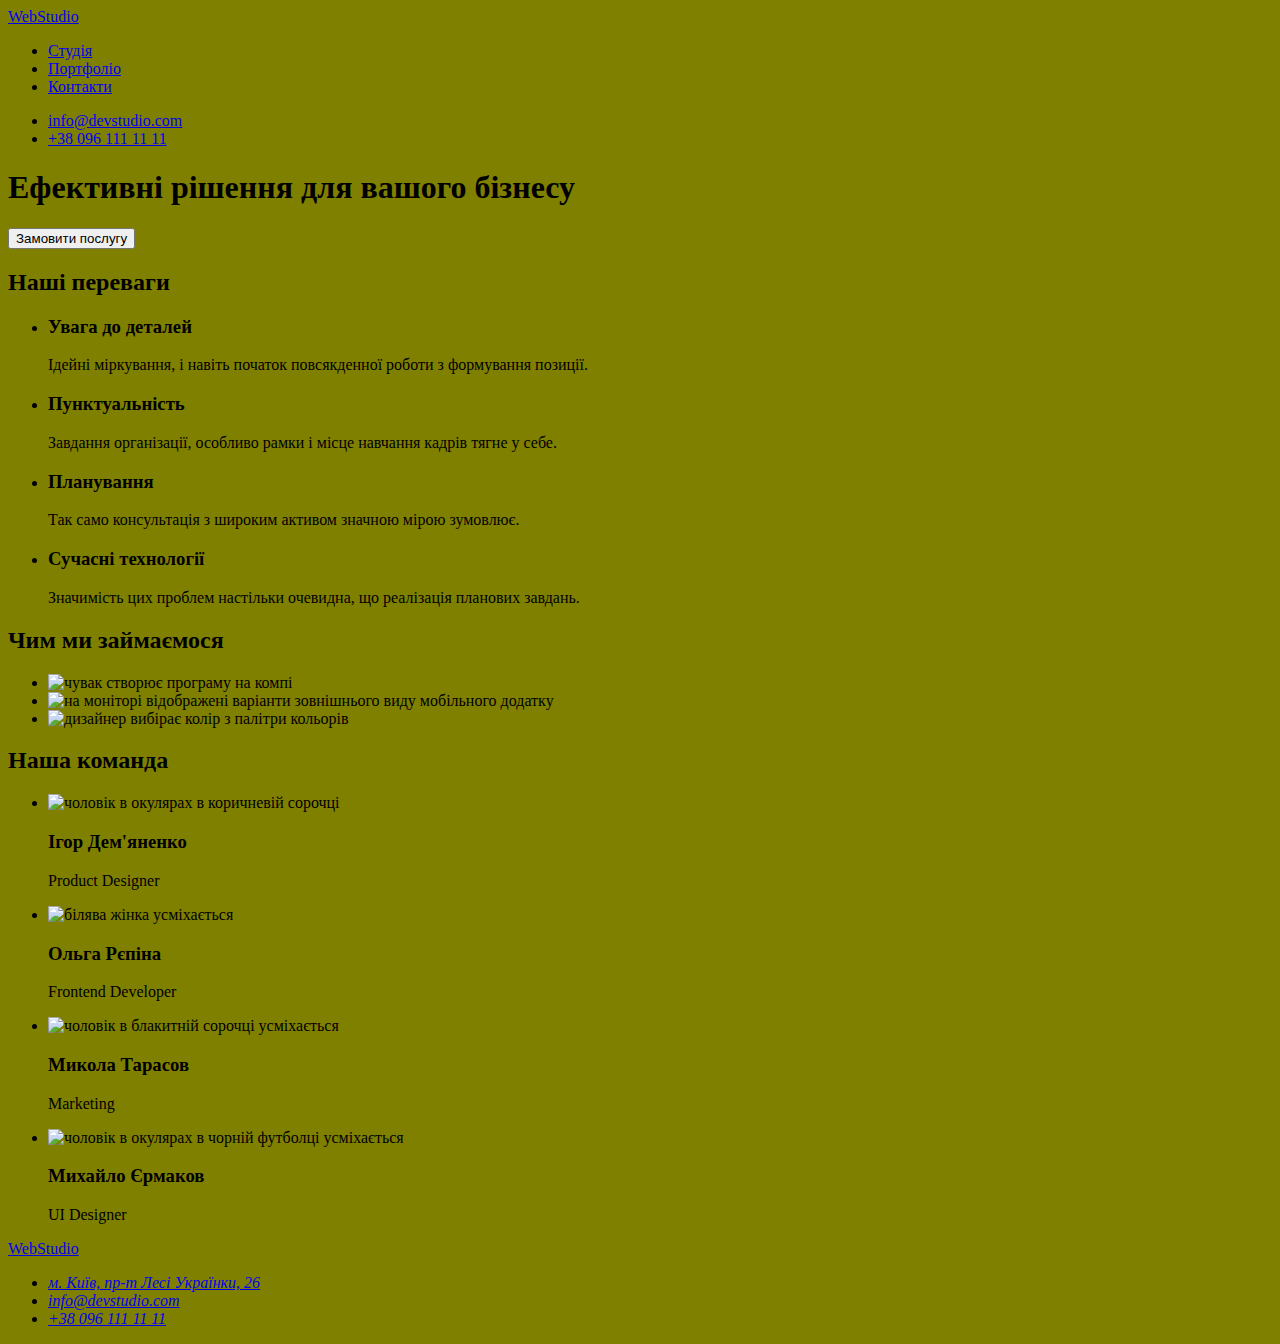
==== portfolio.html @ c82d33dd "begin of the work" ====
<!DOCTYPE html>
<html lang="uk">
  <head>
    <meta charset="UTF-8" />
    <meta http-equiv="X-UA-Compatible" content="IE=edge" />
    <meta name="viewport" content="width=, initial-scale=1.0" />
    <title>Web Studio (Version 2.1)</title>
    <link rel="stylesheet" href="./CSS/styles.css" />
  </head>
  <body>
    <!-- Шапка -->
    <header>
      <a href="./index.html" lang="en">WebStudio</a>
      <nav>
        <ul>
          <li><a href="./index.html">Студія</a></li>
          <li><a href="#">Портфоліо</a></li>
          <li><a href="#">Контакти</a></li>
        </ul>
      </nav>
      <ul>
        <li><a href="mailto:info@devstudio.com">info@devstudio.com</a></li>
        <li><a href="tel:+380961111111">+38 096 111 11 11</a></li>
      </ul>
    </header>
    <!-- Основное содержание -->
    <main>
      <section>
        <h1>Ефективні рішення для вашого бізнесу</h1>
        <button type="button">Замовити послугу</button>
      </section>
      <section>
        <h2>Наші переваги</h2>
        <ul>
          <li>
            <h3>Увага до деталей</h3>
            <p>
              Ідейні міркування, і навіть початок повсякденної роботи з
              формування позиції.
            </p>
          </li>
          <li>
            <h3>Пунктуальність</h3>
            <p>
              Завдання організації, особливо рамки і місце навчання кадрів тягне
              у себе.
            </p>
          </li>
          <li>
            <h3>Планування</h3>
            <p>
              Так само консультація з широким активом значною мірою зумовлює.
            </p>
          </li>
          <li>
            <h3>Сучасні технології</h3>
            <p>
              Значимість цих проблем настільки очевидна, що реалізація планових
              завдань.
            </p>
          </li>
        </ul>
      </section>
      <section>
        <h2>Чим ми займаємося</h2>
        <ul>
          <li>
            <img
              src="./images/box1.jpg"
              alt="чувак створює програму на компі"
              width="370"
            />
          </li>
          <li>
            <img
              src="./images/box2.jpg"
              alt="на моніторі відображені варіанти зовнішнього виду мобільного додатку"
              width="370"
            />
          </li>
          <li>
            <img
              src="./images/box3.jpg"
              alt="дизайнер вибірає колір з палітри кольорів"
              width="370"
            />
          </li>
        </ul>
      </section>
      <section>
        <h2>Наша команда</h2>
        <ul>
          <li>
            <img
              src="./images/sotrudnik1.jpg"
              alt="чоловік в окулярах в коричневій сорочці"
              width="270"
            />
            <h3>Ігор Дем'яненко</h3>
            <p>Product Designer</p>
          </li>

          <li>
            <img
              src="./images/sotrudnik2.jpg"
              alt="білява жінка усміхається"
              width="270"
            />
            <h3>Ольга Рєпіна</h3>
            <p>Frontend Developer</p>
          </li>
          <li>
            <img
              src="./images/sotrudnik3.jpg"
              alt="чоловік в блакитній сорочці усміхається"
              width="270"
            />
            <h3>Микола Тарасов</h3>
            <p>Marketing</p>
          </li>
          <li>
            <img
              src="./images/sotrudnik4.jpg"
              alt="чоловік в окулярах в чорній футболці усміхається"
              width="270"
            />
            <h3>Михайло Єрмаков</h3>
            <p>UI Designer</p>
          </li>
        </ul>
      </section>
    </main>
    <!-- Нижняя часть -->
    <footer>
      <a lang="en" href="/index.html">WebStudio</a>
      <address>
        <ul>
          <li>
            <a
              href="https://goo.gl/maps/CPtrU1FHBa2aNyZL9"
              target="_blank"
              rel="noopener noreferrer nofollow"
              >м. Київ, пр-т Лесі Українки, 26</a
            >
          </li>
          <li><a href="mailto:info@devstudio.com">info@devstudio.com</a></li>
          <li><a href="tel:+380961111111">+38 096 111 11 11</a></li>
        </ul>
      </address>
    </footer>
  </body>
</html>
---- CSS/styles.css ----
body {
  background-color: olive;
}
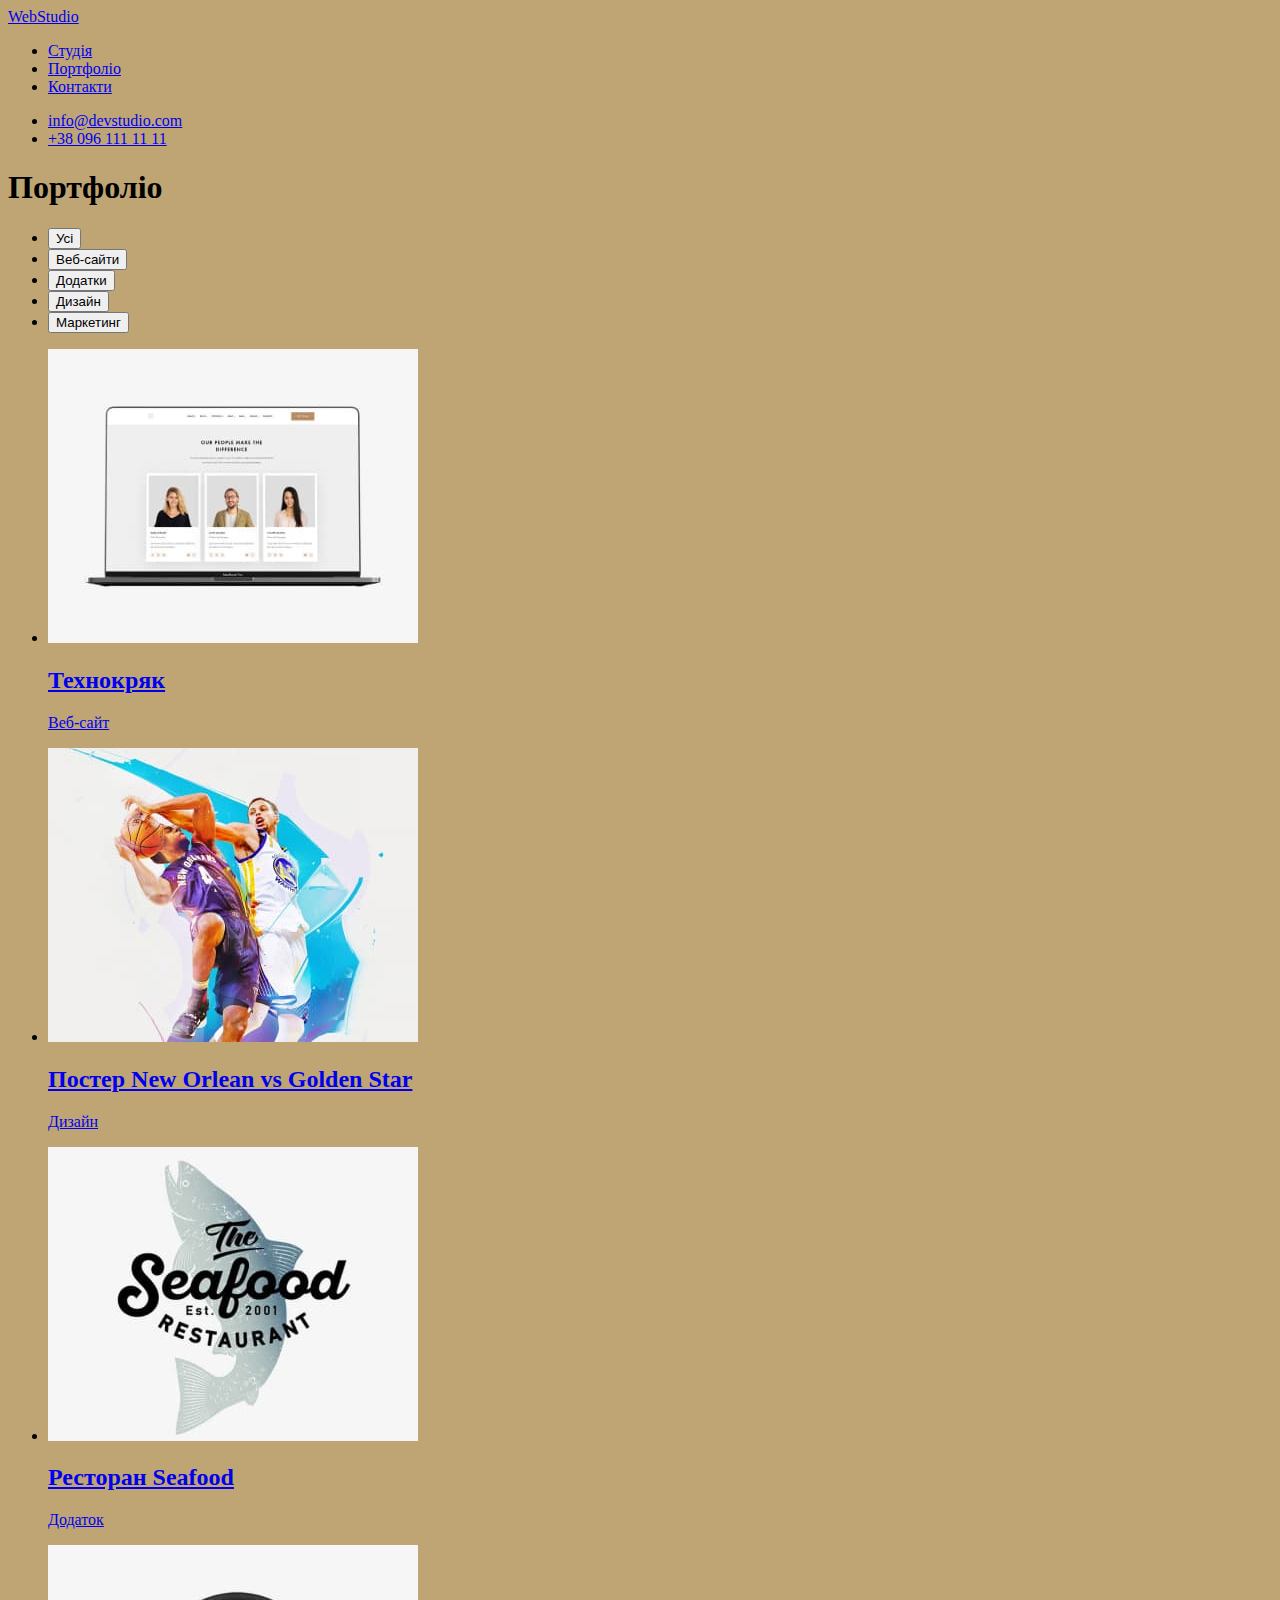
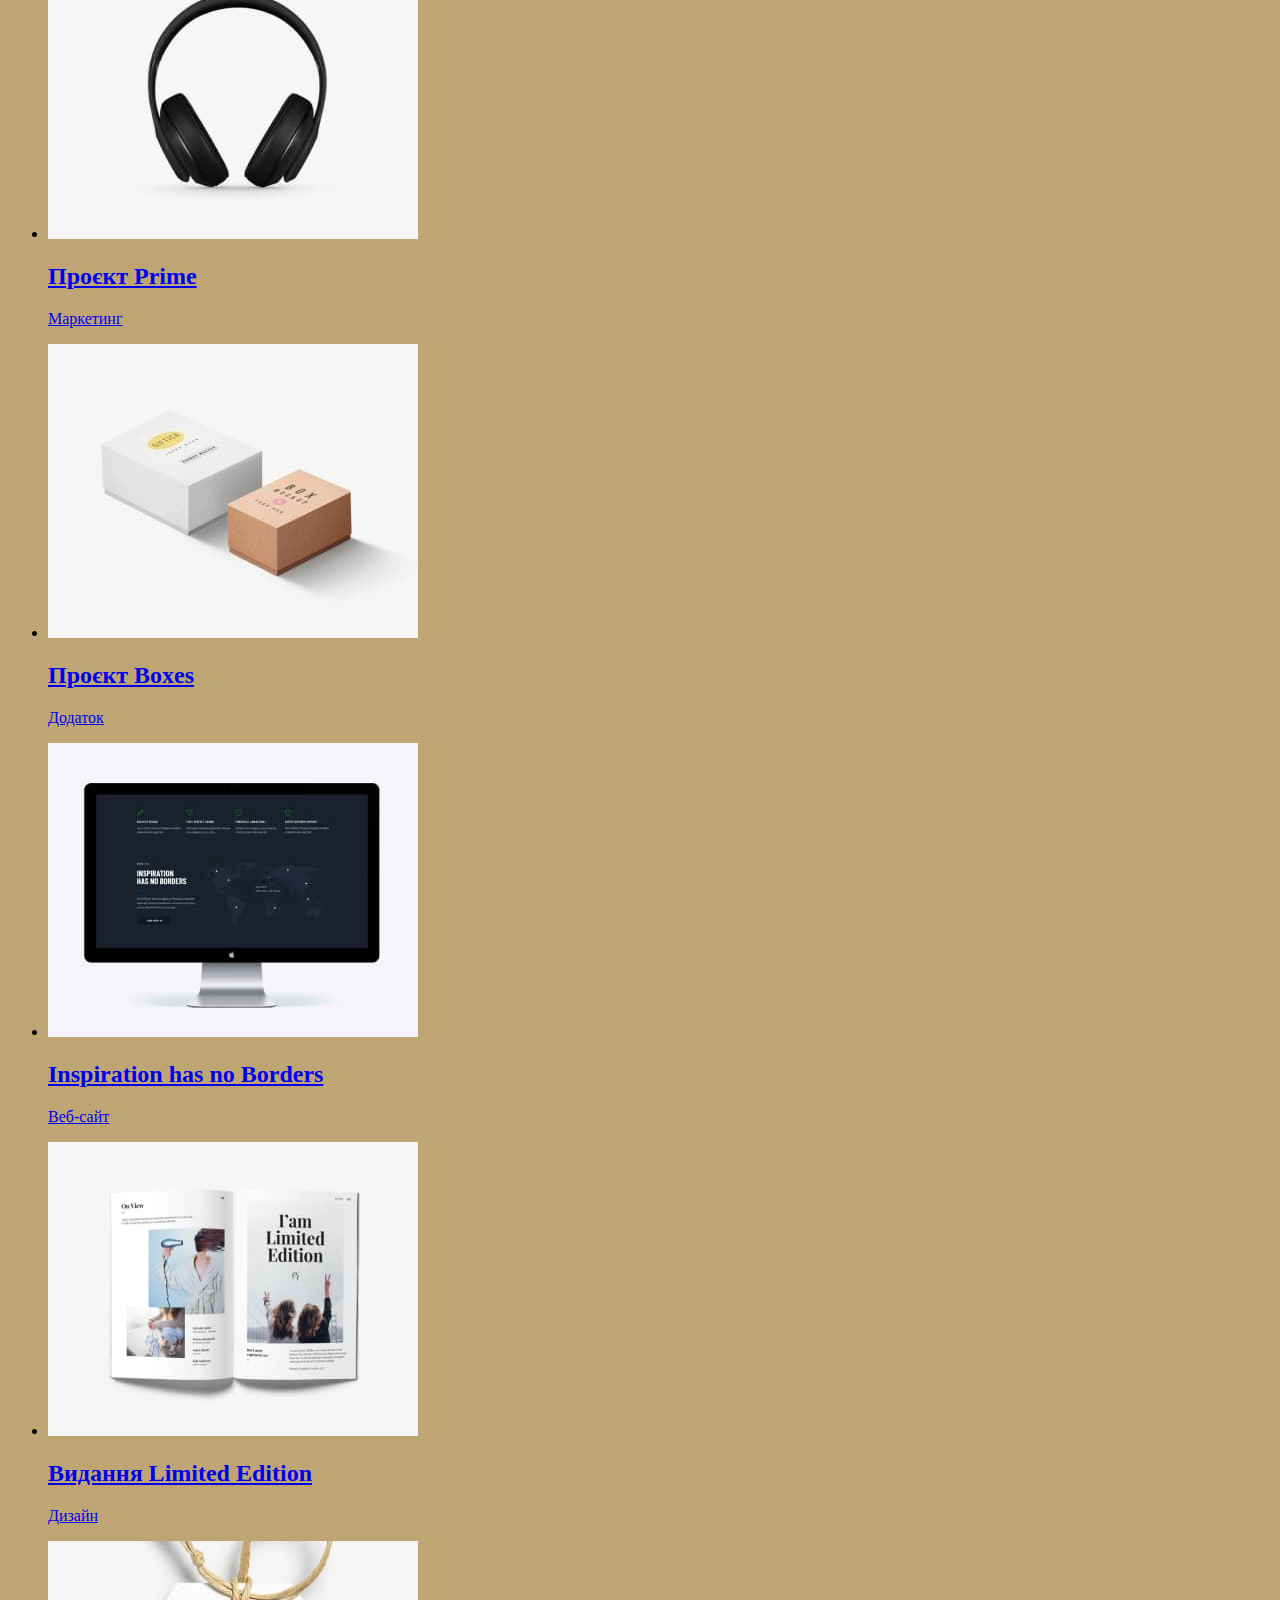
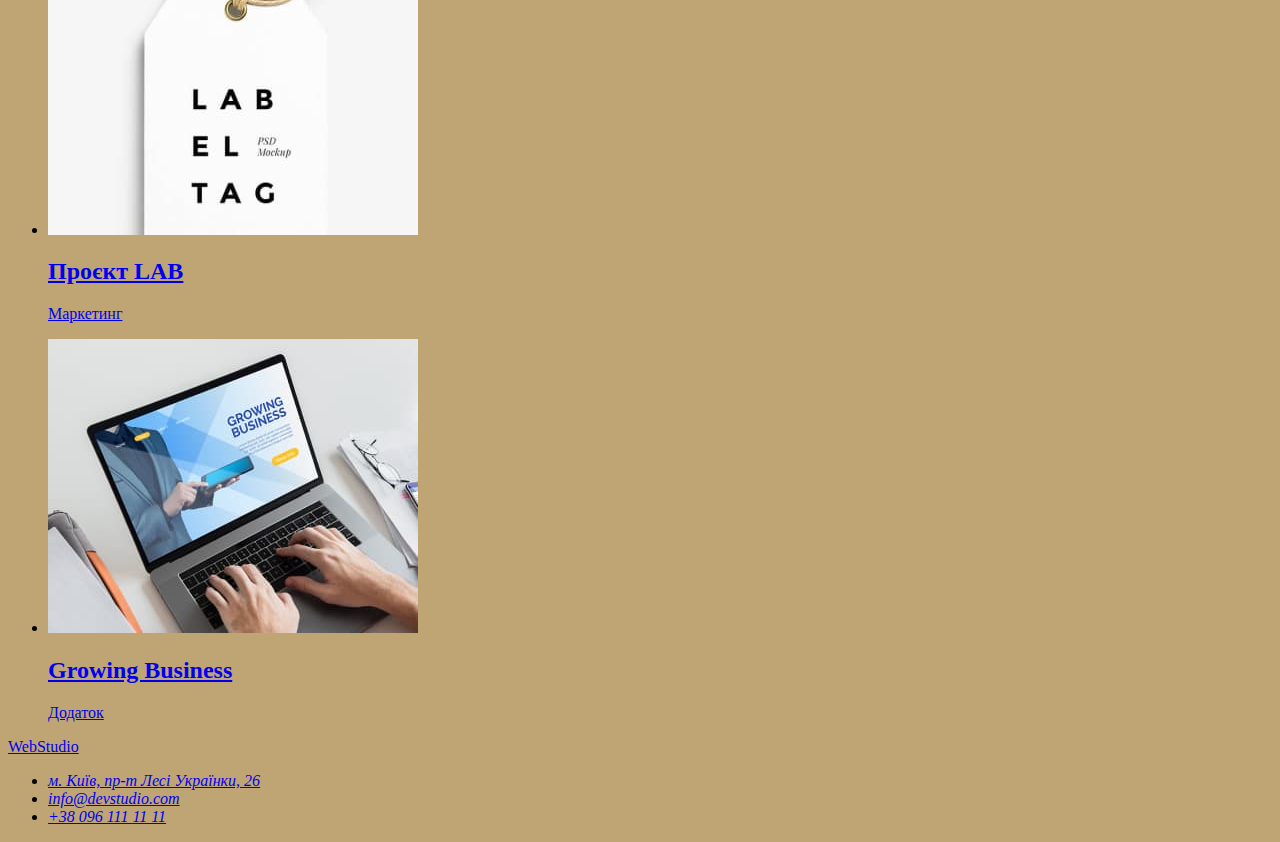
==== commit 080f21dd: "03/10/2022" ====
--- a/portfolio.html
+++ b/portfolio.html
@@ -4,7 +4,7 @@
     <meta charset="UTF-8" />
     <meta http-equiv="X-UA-Compatible" content="IE=edge" />
     <meta name="viewport" content="width=, initial-scale=1.0" />
-    <title>Web Studio (Version 2.1)</title>
+    <title>Portfolio</title>
     <link rel="stylesheet" href="./CSS/styles.css" />
   </head>
   <body>
@@ -14,7 +14,7 @@
       <nav>
         <ul>
           <li><a href="./index.html">Студія</a></li>
-          <li><a href="#">Портфоліо</a></li>
+          <li><a href="./portfolio.html">Портфоліо</a></li>
           <li><a href="#">Контакти</a></li>
         </ul>
       </nav>
@@ -25,107 +25,106 @@
     </header>
     <!-- Основное содержание -->
     <main>
+      <h1>Портфоліо</h1>
       <section>
-        <h1>Ефективні рішення для вашого бізнесу</h1>
-        <button type="button">Замовити послугу</button>
-      </section>
-      <section>
-        <h2>Наші переваги</h2>
+        <ul>
+          <li><button type="button">Усі</button></li>
+          <li><button type="button">Веб-сайти</button></li>
+          <li><button type="button">Додатки</button></li>
+          <li><button type="button">Дизайн</button></li>
+          <li><button type="button">Маркетинг</button></li>
+        </ul>
         <ul>
           <li>
-            <h3>Увага до деталей</h3>
-            <p>
-              Ідейні міркування, і навіть початок повсякденної роботи з
-              формування позиції.
-            </p>
+            <a href="#">
+              <img
+                src="/images/img1.jpg"
+                alt="сторінка веб-сайту"
+                width="370"
+              />
+              <h2>Технокряк</h2>
+              <p>Веб-сайт</p>
+            </a>
           </li>
           <li>
-            <h3>Пунктуальність</h3>
-            <p>
-              Завдання організації, особливо рамки і місце навчання кадрів тягне
-              у себе.
-            </p>
+            <a href="#">
+              <img
+                src="/images/img2.jpg"
+                alt="Постер з баскетболістами"
+                width="370"
+              />
+              <h2>Постер New Orlean vs Golden Star</h2>
+              <p>Дизайн</p>
+            </a>
           </li>
           <li>
-            <h3>Планування</h3>
-            <p>
-              Так само консультація з широким активом значною мірою зумовлює.
-            </p>
+            <a href="#">
+              <img
+                src="/images/img3.jpg"
+                alt="Логтип рибного ресторану"
+                width="370"
+              />
+              <h2>Ресторан Seafood</h2>
+              <p>Додаток</p>
+            </a>
           </li>
           <li>
-            <h3>Сучасні технології</h3>
-            <p>
-              Значимість цих проблем настільки очевидна, що реалізація планових
-              завдань.
-            </p>
-          </li>
-        </ul>
-      </section>
-      <section>
-        <h2>Чим ми займаємося</h2>
-        <ul>
-          <li>
-            <img
-              src="./images/box1.jpg"
-              alt="чувак створює програму на компі"
-              width="370"
-            />
+            <a href="#">
+              <img src="/images/img4.jpg" alt="Навушники" width="370" />
+              <h2>Проєкт Prime</h2>
+              <p>Маркетинг</p>
+            </a>
           </li>
           <li>
-            <img
-              src="./images/box2.jpg"
-              alt="на моніторі відображені варіанти зовнішнього виду мобільного додатку"
-              width="370"
-            />
+            <a href="#">
+              <img
+                src="/images/img5.jpg"
+                alt="Дві коробки на столі"
+                width="370"
+              />
+              <h2>Проєкт Boxes</h2>
+              <p>Додаток</p>
+            </a>
           </li>
           <li>
-            <img
-              src="./images/box3.jpg"
-              alt="дизайнер вибірає колір з палітри кольорів"
-              width="370"
-            />
-          </li>
-        </ul>
-      </section>
-      <section>
-        <h2>Наша команда</h2>
-        <ul>
-          <li>
-            <img
-              src="./images/sotrudnik1.jpg"
-              alt="чоловік в окулярах в коричневій сорочці"
-              width="270"
-            />
-            <h3>Ігор Дем'яненко</h3>
-            <p>Product Designer</p>
-          </li>
-
-          <li>
-            <img
-              src="./images/sotrudnik2.jpg"
-              alt="білява жінка усміхається"
-              width="270"
-            />
-            <h3>Ольга Рєпіна</h3>
-            <p>Frontend Developer</p>
+            <a href="#">
+              <img
+                src="/images/img6.jpg"
+                alt="Монітор з різними напмсами на екрані"
+                width="370"
+              />
+              <h2>Inspiration has no Borders</h2>
+              <p>Веб-сайт</p>
+            </a>
           </li>
           <li>
-            <img
-              src="./images/sotrudnik3.jpg"
-              alt="чоловік в блакитній сорочці усміхається"
-              width="270"
-            />
-            <h3>Микола Тарасов</h3>
-            <p>Marketing</p>
+            <a href="#">
+              <img
+                src="/images/img7.jpg"
+                alt="Розгорнутий глянцевий журнал"
+                width="370"
+              />
+              <h2>Видання Limited Edition</h2>
+              <p>Дизайн</p>
+            </a>
           </li>
           <li>
-            <img
-              src="./images/sotrudnik4.jpg"
-              alt="чоловік в окулярах в чорній футболці усміхається"
-              width="270"
-            />
-            <h3>Михайло Єрмаков</h3>
-            <p>UI Designer</p>
+            <a href="#">
+              <img src="/images/img8.jpg" alt="Етикетка товару" width="370" />
+              <h2>Проєкт LAB</h2>
+              <p>Маркетинг</p>
+            </a>
+          </li>
+          <li>
+            <a href="#">
+              <img
+                src="/images/img9.jpg"
+                alt="На ноубуці відкрито додаток"
+                width="370"
+              />
+              <h2>Growing Business</h2>
+              <p>Додаток</p>
+            </a>
           </li>
         </ul>
       </section>
--- a/CSS/styles.css
+++ b/CSS/styles.css
@@ -1,3 +1,6 @@
 body {
-  background-color: olive;
+  background-color: rgb(190, 165, 115);
 }
+logo {
+  color: rgb(246, 115, 21);
+}
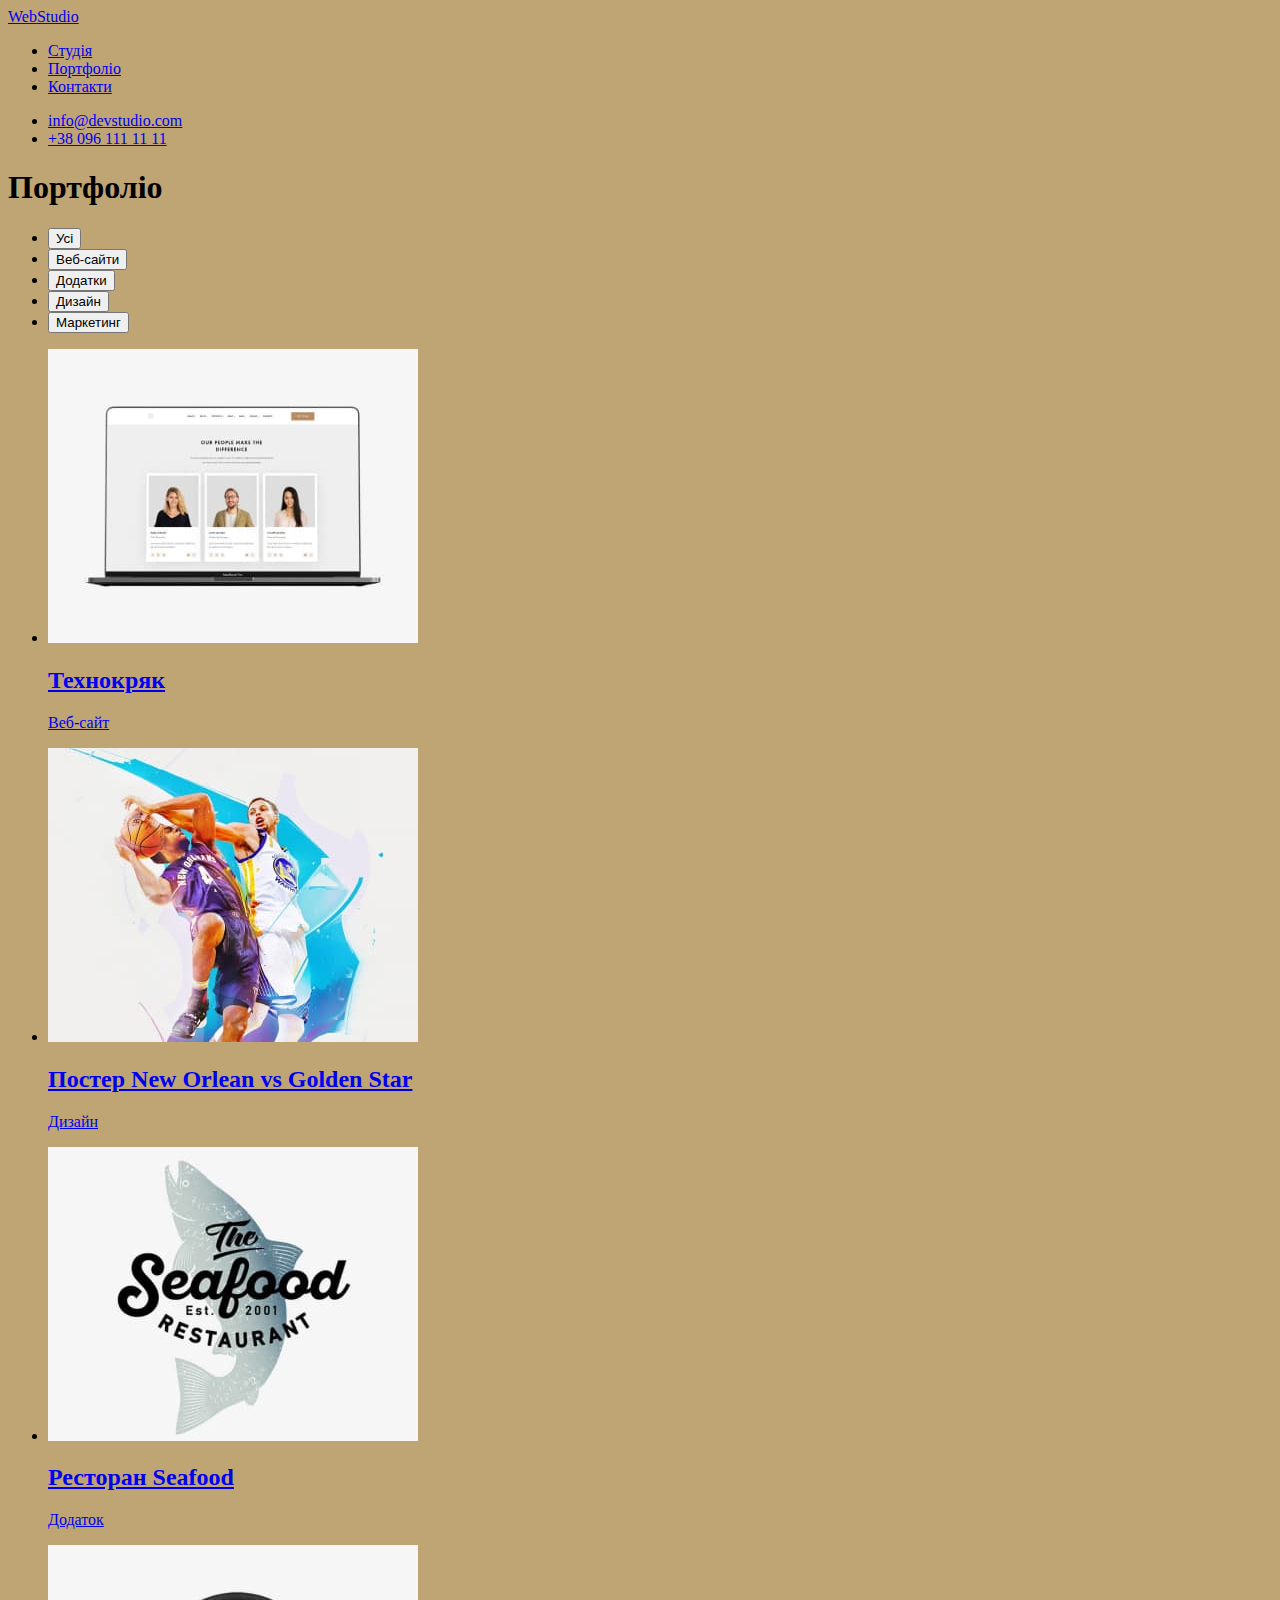
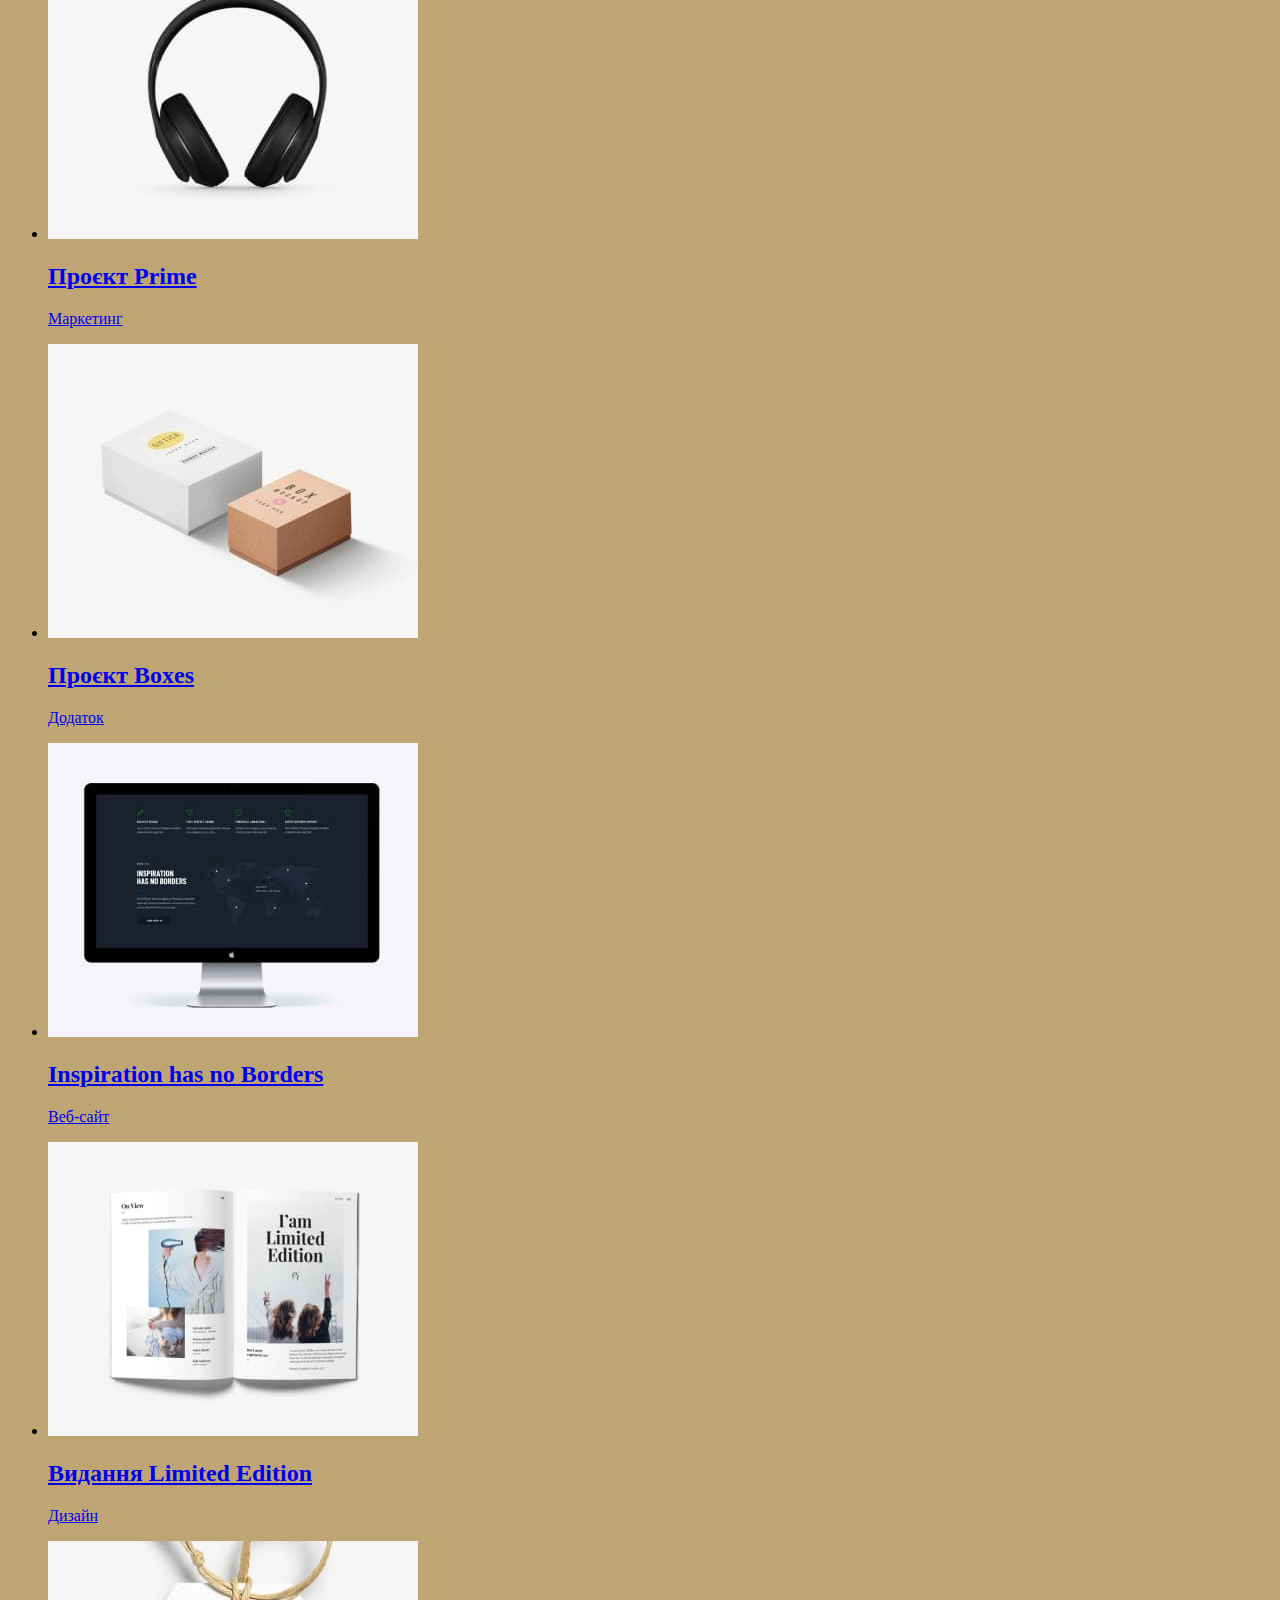
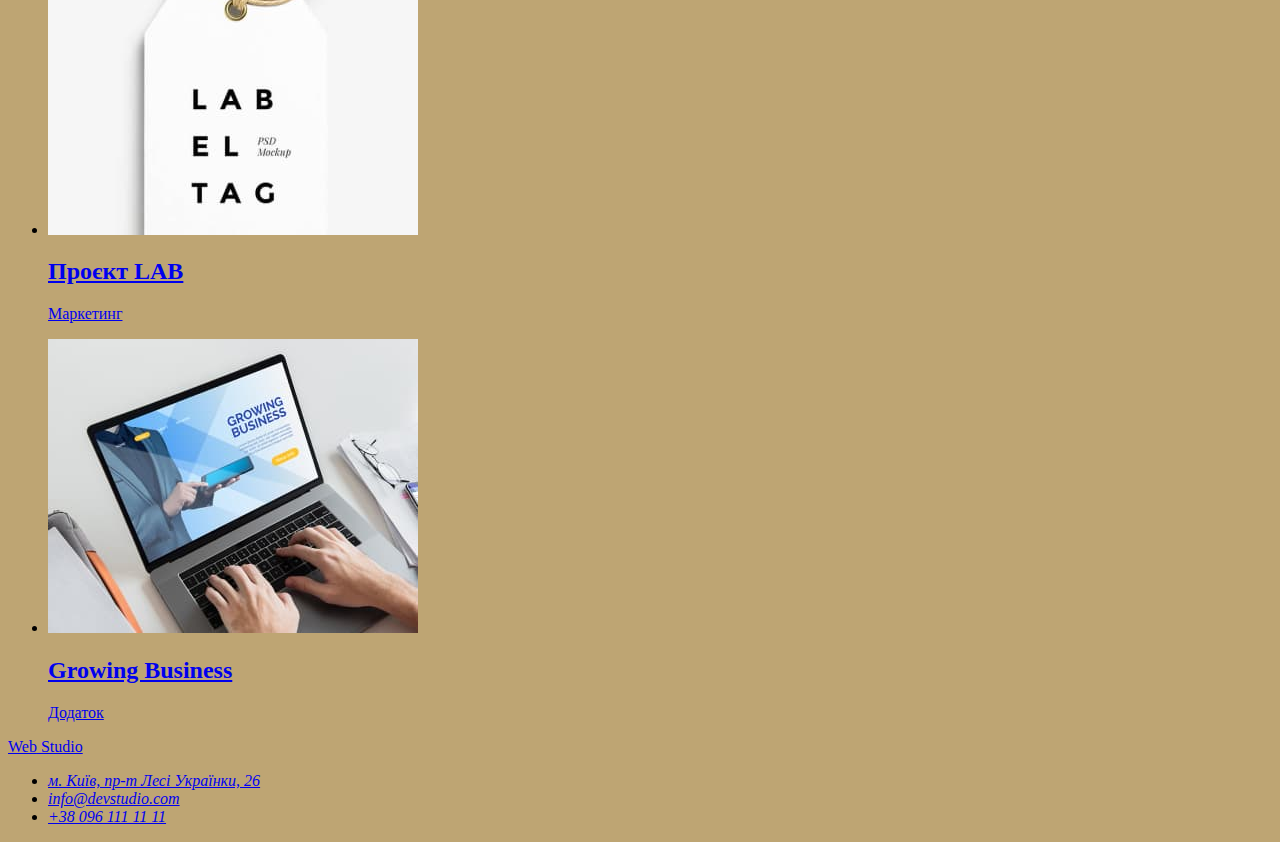
==== commit 1f294edf: "04/10/22" ====
--- a/portfolio.html
+++ b/portfolio.html
@@ -7,143 +7,180 @@
     <title>Portfolio</title>
     <link rel="stylesheet" href="./CSS/styles.css" />
   </head>
-  <body>
+  <body class="site-body">
     <!-- Шапка -->
-    <header>
-      <a href="./index.html" lang="en">WebStudio</a>
-      <nav>
-        <ul>
-          <li><a href="./index.html">Студія</a></li>
-          <li><a href="./portfolio.html">Портфоліо</a></li>
-          <li><a href="#">Контакти</a></li>
+    <header class="header">
+      <a class="header-logo" href="./index.html" lang="en">
+        <span class="header-logo-half">Web</span>Studio</a
+      >
+      <nav class="header-navigation">
+        <ul class="header-pages-list">
+          <li class="header-studio-page">
+            <a class="header-studio-link" href="./index.html">Студія</a>
+          </li>
+          <li class="header-portfolio-page">
+            <a class="header-studio-link" href="./portfolio.html">Портфоліо</a>
+          </li>
+          <li class="header-contacts-page">
+            <a class="header-studio-link" href="#">Контакти</a>
+          </li>
         </ul>
       </nav>
-      <ul>
-        <li><a href="mailto:info@devstudio.com">info@devstudio.com</a></li>
-        <li><a href="tel:+380961111111">+38 096 111 11 11</a></li>
+      <ul class="header-contacts">
+        <li class="header-contacts-list">
+          <a class="header-mail" href="mailto:info@devstudio.com"
+            >info@devstudio.com</a
+          >
+        </li>
+        <li class="header-contacts-list">
+          <a class="header-phone" href="tel:+380961111111">+38 096 111 11 11</a>
+        </li>
       </ul>
     </header>
     <!-- Основное содержание -->
     <main>
-      <h1>Портфоліо</h1>
-      <section>
-        <ul>
-          <li><button type="button">Усі</button></li>
-          <li><button type="button">Веб-сайти</button></li>
-          <li><button type="button">Додатки</button></li>
-          <li><button type="button">Дизайн</button></li>
-          <li><button type="button">Маркетинг</button></li>
+      <h1 class="portfolio-title">Портфоліо</h1>
+      <section class="portfolio">
+        <ul class="portfolio-list">
+          <li class="portfolio-item-btn">
+            <button type="button" class="portfolio-btn">Усі</button>
+          </li>
+          <li class="portfolio-item-btn">
+            <button type="button" class="portfolio-btn">Веб-сайти</button>
+          </li>
+          <li class="portfolio-item-btn">
+            <button type="button" class="portfolio-btn">Додатки</button>
+          </li>
+          <li class="portfolio-item-btn">
+            <button type="button" class="portfolio-btn">Дизайн</button>
+          </li>
+          <li class="portfolio-item-btn">
+            <button type="button" class="portfolio-btn">Маркетинг</button>
+          </li>
         </ul>
-        <ul>
-          <li>
-            <a href="#">
+        <ul class="portfolio-examples-list">
+          <li class="portfolio-examples-item">
+            <a class="porfolio-link" href="#">
               <img
                 src="/images/img1.jpg"
                 alt="сторінка веб-сайту"
                 width="370"
               />
-              <h2>Технокряк</h2>
-              <p>Веб-сайт</p>
+              <h2 class="portfolio-example-name">Технокряк</h2>
+              <p class="portfolio-example-product">Веб-сайт</p>
             </a>
           </li>
           <li>
-            <a href="#">
+            <a class="porfolio-link" href="#">
               <img
                 src="/images/img2.jpg"
                 alt="Постер з баскетболістами"
                 width="370"
               />
-              <h2>Постер New Orlean vs Golden Star</h2>
-              <p>Дизайн</p>
+              <h2 class="portfolio-example-name">
+                Постер New Orlean vs Golden Star
+              </h2>
+              <p class="portfolio-example-product">Дизайн</p>
             </a>
           </li>
           <li>
-            <a href="#">
+            <a class="porfolio-link" href="#">
               <img
                 src="/images/img3.jpg"
                 alt="Логтип рибного ресторану"
                 width="370"
               />
-              <h2>Ресторан Seafood</h2>
-              <p>Додаток</p>
+              <h2 class="portfolio-example-name">Ресторан Seafood</h2>
+              <p class="portfolio-example-product">Додаток</p>
             </a>
           </li>
           <li>
-            <a href="#">
+            <a class="porfolio-link" href="#">
               <img src="/images/img4.jpg" alt="Навушники" width="370" />
-              <h2>Проєкт Prime</h2>
-              <p>Маркетинг</p>
+              <h2 class="portfolio-example-name">Проєкт Prime</h2>
+              <p class="portfolio-example-product">Маркетинг</p>
             </a>
           </li>
           <li>
-            <a href="#">
+            <a class="porfolio-link" href="#">
               <img
                 src="/images/img5.jpg"
                 alt="Дві коробки на столі"
                 width="370"
               />
-              <h2>Проєкт Boxes</h2>
-              <p>Додаток</p>
+              <h2 class="portfolio-example-name">Проєкт Boxes</h2>
+              <p class="portfolio-example-product">Додаток</p>
             </a>
           </li>
           <li>
-            <a href="#">
+            <a class="porfolio-link" href="#">
               <img
                 src="/images/img6.jpg"
                 alt="Монітор з різними напмсами на екрані"
                 width="370"
               />
-              <h2>Inspiration has no Borders</h2>
-              <p>Веб-сайт</p>
+              <h2 class="portfolio-example-name">Inspiration has no Borders</h2>
+              <p class="portfolio-example-product">Веб-сайт</p>
             </a>
           </li>
           <li>
-            <a href="#">
+            <a class="porfolio-link" href="#">
               <img
                 src="/images/img7.jpg"
                 alt="Розгорнутий глянцевий журнал"
                 width="370"
               />
-              <h2>Видання Limited Edition</h2>
-              <p>Дизайн</p>
+              <h2 class="portfolio-example-name">Видання Limited Edition</h2>
+              <p class="portfolio-example-product">Дизайн</p>
             </a>
           </li>
           <li>
-            <a href="#">
+            <a class="porfolio-link" href="#">
               <img src="/images/img8.jpg" alt="Етикетка товару" width="370" />
-              <h2>Проєкт LAB</h2>
-              <p>Маркетинг</p>
+              <h2 class="portfolio-example-name">Проєкт LAB</h2>
+              <p class="portfolio-example-product">Маркетинг</p>
             </a>
           </li>
           <li>
-            <a href="#">
+            <a class="porfolio-link" href="#">
               <img
                 src="/images/img9.jpg"
                 alt="На ноубуці відкрито додаток"
                 width="370"
               />
-              <h2>Growing Business</h2>
-              <p>Додаток</p>
+              <h2 class="portfolio-example-name">Growing Business</h2>
+              <p class="portfolio-example-product">Додаток</p>
             </a>
           </li>
         </ul>
       </section>
     </main>
     <!-- Нижняя часть -->
-    <footer>
-      <a lang="en" href="/index.html">WebStudio</a>
-      <address>
-        <ul>
-          <li>
+    <footer class="footer">
+      <a class="footer-logo" lang="en" href="/index.html">
+        <span class="footer-logo-half">Web</span> Studio</a
+      >
+      <address class="footer-contacts">
+        <ul class="footer-contacts-list">
+          <li class="contacts-item-adress">
             <a
+              class="footer-adress"
               href="https://goo.gl/maps/CPtrU1FHBa2aNyZL9"
               target="_blank"
               rel="noopener noreferrer nofollow"
               >м. Київ, пр-т Лесі Українки, 26</a
             >
           </li>
-          <li><a href="mailto:info@devstudio.com">info@devstudio.com</a></li>
-          <li><a href="tel:+380961111111">+38 096 111 11 11</a></li>
+          <li class="contacts-item-mail">
+            <a class="footer-mail" href="mailto:info@devstudio.com"
+              >info@devstudio.com</a
+            >
+          </li>
+          <li class="contacts-item-phone">
+            <a class="footer-phone" href="tel:+380961111111"
+              >+38 096 111 11 11</a
+            >
+          </li>
         </ul>
       </address>
     </footer>
--- a/CSS/styles.css
+++ b/CSS/styles.css
@@ -1,6 +1,173 @@
 body {
   background-color: rgb(190, 165, 115);
 }
-logo {
-  color: rgb(246, 115, 21);
+
+/*------------- index.html------------ */
+
+.site-body {
 }
+.header {
+}
+.header-logo:focus {
+}
+.header-logo-half {
+}
+.header-navigation {
+}
+.header-pages-list {
+}
+.header-studio-page {
+}
+.header-studio-link:hover,
+.header-studio-link:focus {
+  color: rgb(32, 212, 22);
+}
+.header-portfolio-page {
+}
+.header-contacts-page {
+}
+.header-contacts {
+}
+.header-contacts-list {
+}
+.header-mail:hover,
+.header-mail:focus {
+  color: rgb(32, 212, 22);
+}
+.header-phone:hover,
+.header-phone:focus {
+  color: rgb(32, 212, 22);
+}
+.hero {
+}
+.hero-title {
+}
+.hero-button:hover,
+.hero-button:focus {
+  color: rgb(32, 212, 22);
+}
+.advantages {
+}
+.advantages-title {
+}
+.advantages-list {
+}
+.advantages-item {
+}
+.advantage {
+}
+.advantage-description {
+}
+.specialization {
+}
+.specialization-title {
+}
+.specialization-list {
+}
+.specialization-item {
+}
+.team {
+}
+.team-title {
+}
+.team-list {
+}
+.team-member {
+}
+.team-member-name {
+}
+.team-member-position {
+}
+.footer {
+}
+.footer-logo-half {
+}
+.footer-contacts {
+}
+.footer-contacts-list {
+}
+.contacts-item-adress {
+}
+.footer-adress:hover,
+.footer-adress:focus {
+  color: rgb(32, 212, 22);
+}
+.contacts-item-mail {
+}
+.footer-mail:hover,
+.footer-mail:focus {
+  color: rgb(32, 212, 22);
+}
+.contacts-item-phone {
+}
+.footer-phone:hover,
+.footer-phone:focus {
+  color: rgb(32, 212, 22);
+}
+
+/* ------portfolio-------- */
+
+.site-body {
+}
+.header-logo {
+}
+.header-logo-half {
+}
+.header-navigation {
+}
+.header-pages-list {
+}
+.header-studio-page {
+}
+.header-studio-link {
+}
+.header-portfolio-page {
+}
+.header-contacts-page {
+}
+.header-contacts {
+}
+.header-contacts-list {
+}
+.header-mail {
+}
+.header-phone {
+}
+.portfolio-title {
+}
+.portfolio {
+}
+.portfolio-list {
+}
+.portfolio-item-btn {
+}
+.portfolio-btn:hover,
+.portfolio-btn:focus {
+  color: rgb(32, 212, 22);
+}
+.portfolio-examples-list {
+}
+.portfolio-examples-item {
+}
+.porfolio-link:hover,
+.porfolio-link:focus {
+  color: rgb(32, 212, 22);
+}
+.portfolio-example-name {
+}
+.portfolio-example-product {
+}
+.footer {
+}
+.footer-logo-half {
+}
+.footer-contacts {
+}
+.footer-contacts-list {
+}
+.footer-contacts-adress {
+}
+.footer-contacts-mail {
+}
+.footer-contacts-phone {
+}
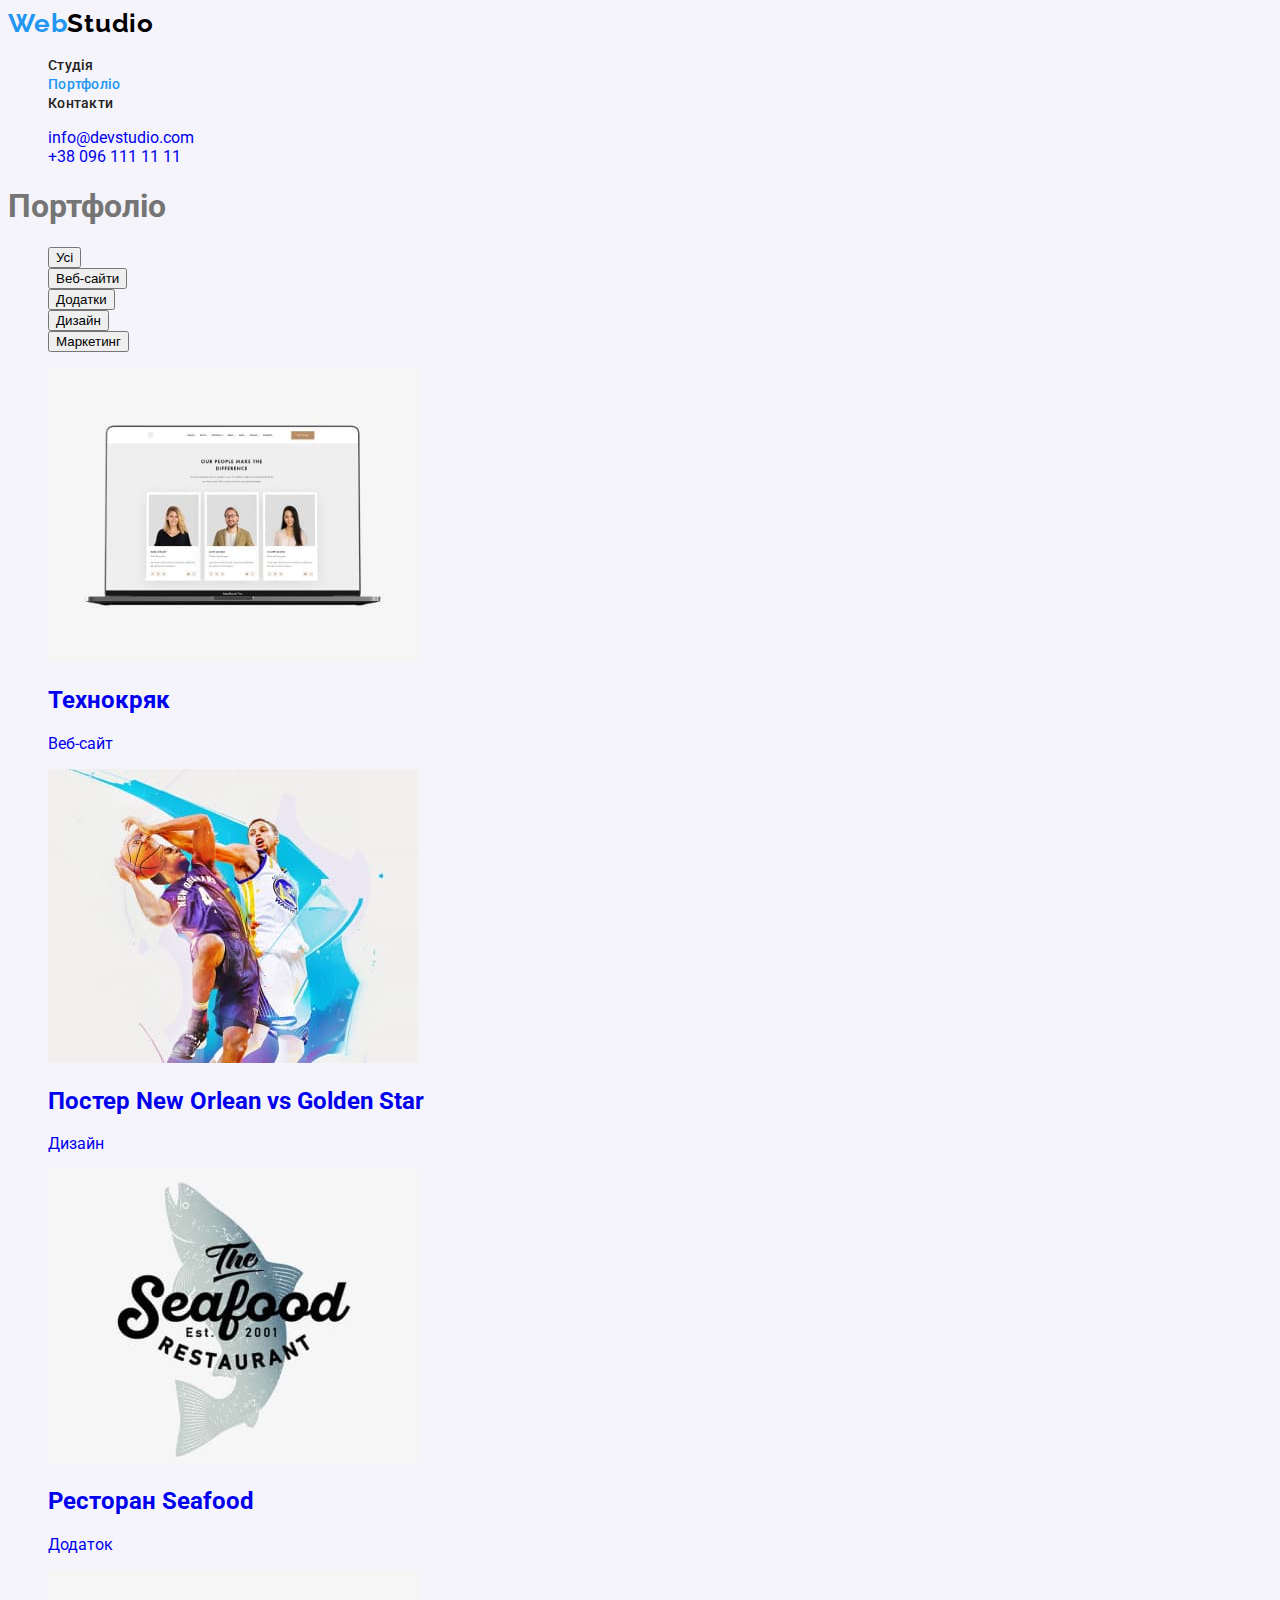
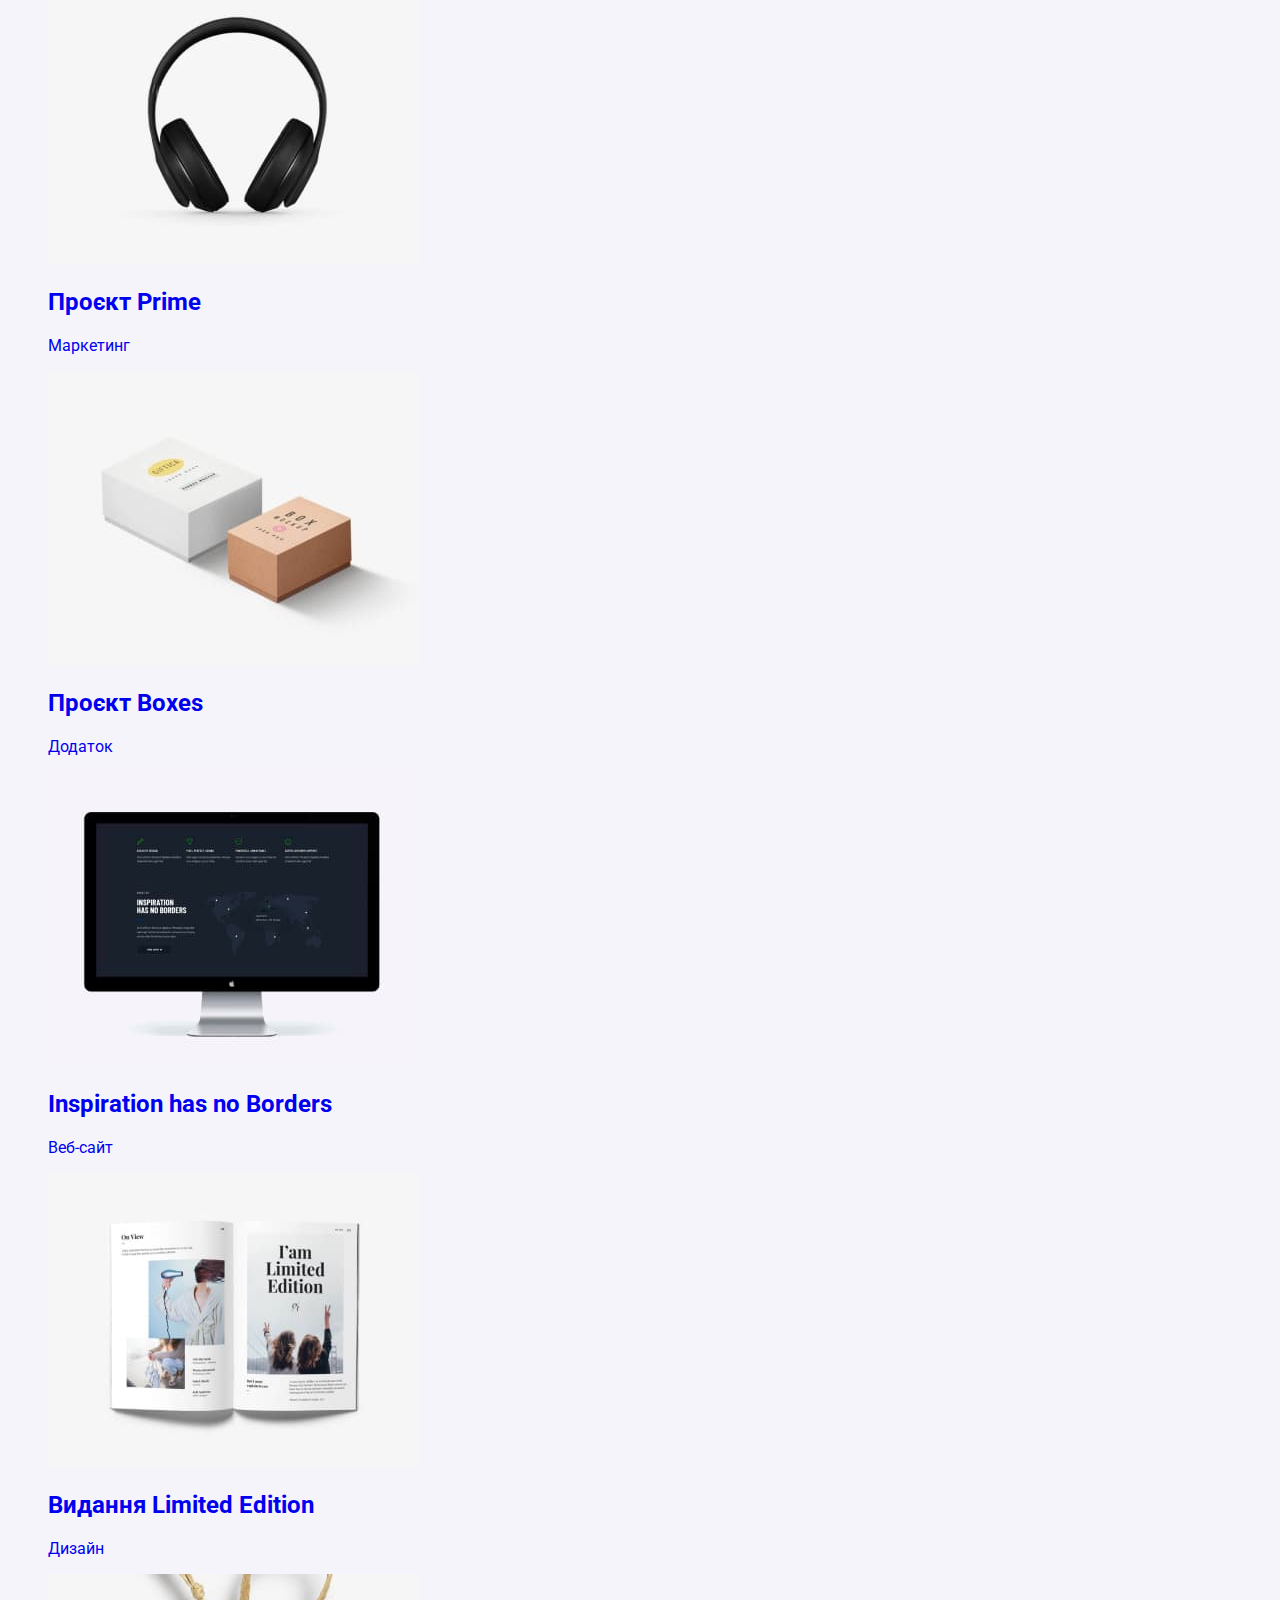
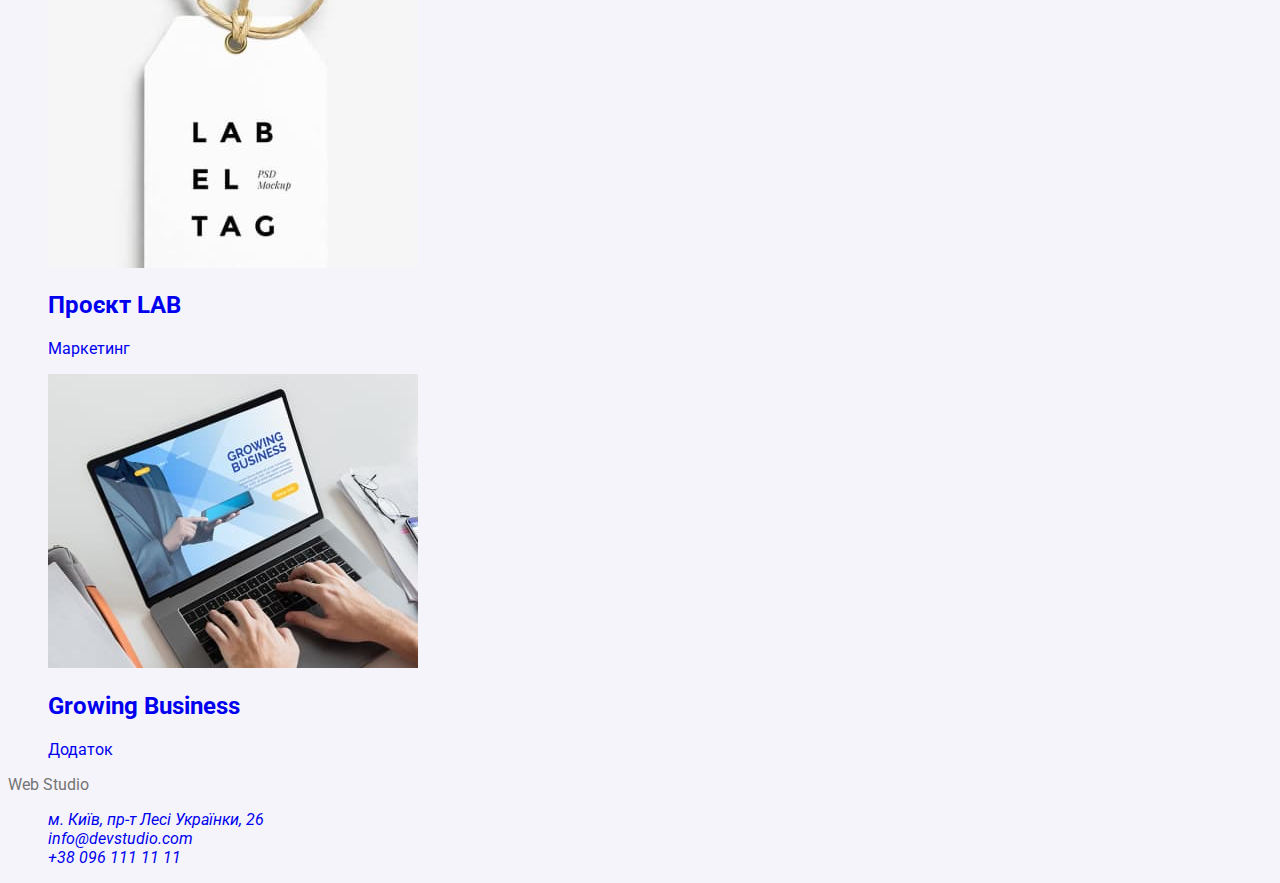
==== commit 73a8f182: "06/10/2022" ====
--- a/portfolio.html
+++ b/portfolio.html
@@ -5,43 +5,49 @@
     <meta http-equiv="X-UA-Compatible" content="IE=edge" />
     <meta name="viewport" content="width=, initial-scale=1.0" />
     <title>Portfolio</title>
+    <link rel="preconnect" href="https://fonts.googleapis.com"> 
+    <link rel="preconnect" href="https://fonts.gstatic.com" crossorigin>
+    <link href="https://fonts.googleapis.com/css2?family=Montserrat:wght@400;700&family=Raleway:wght@700&family=Roboto:wght@400;500;700;900&display=swap" rel="stylesheet">
+    
     <link rel="stylesheet" href="./CSS/styles.css" />
   </head>
   <body class="site-body">
-    <!-- Шапка -->
+     <!-- Шапка -->
+
     <header class="header">
-      <a class="header-logo" href="./index.html" lang="en">
+      <a class="header-logo underline-none"  href="./studio.html" lang="en">
         <span class="header-logo-half">Web</span>Studio</a
       >
       <nav class="header-navigation">
-        <ul class="header-pages-list">
+        <ul class="header-pages-list point-none" >
           <li class="header-studio-page">
-            <a class="header-studio-link" href="./index.html">Студія</a>
+            <a class="header-studio-link underline-none"  href="./studio.html">Студія</a>
           </li>
           <li class="header-portfolio-page">
-            <a class="header-studio-link" href="./portfolio.html">Портфоліо</a>
+            <a class="header-studio-link underline-none current"  href="./portfolio.html">Портфоліо</a>
           </li>
           <li class="header-contacts-page">
-            <a class="header-studio-link" href="#">Контакти</a>
+            <a class="header-studio-link underline-none"  href="#">Контакти</a>
           </li>
         </ul>
       </nav>
-      <ul class="header-contacts">
+      <ul class="header-contacts point-none">
         <li class="header-contacts-list">
-          <a class="header-mail" href="mailto:info@devstudio.com"
+          <a class="header-mail underline-none"  href="mailto:info@devstudio.com"
             >info@devstudio.com</a
           >
         </li>
         <li class="header-contacts-list">
-          <a class="header-phone" href="tel:+380961111111">+38 096 111 11 11</a>
+          <a class="header-phone underline-none" href="tel:+380961111111">+38 096 111 11 11</a>
         </li>
       </ul>
     </header>
+
     <!-- Основное содержание -->
     <main>
       <h1 class="portfolio-title">Портфоліо</h1>
       <section class="portfolio">
-        <ul class="portfolio-list">
+        <ul class="portfolio-list point-none">
           <li class="portfolio-item-btn">
             <button type="button" class="portfolio-btn">Усі</button>
           </li>
@@ -58,9 +64,9 @@
             <button type="button" class="portfolio-btn">Маркетинг</button>
           </li>
         </ul>
-        <ul class="portfolio-examples-list">
+        <ul class="portfolio-examples-list point-none">
           <li class="portfolio-examples-item">
-            <a class="porfolio-link" href="#">
+            <a class="porfolio-link underline-none" href="#">
               <img
                 src="/images/img1.jpg"
                 alt="сторінка веб-сайту"
@@ -71,7 +77,7 @@
             </a>
           </li>
           <li>
-            <a class="porfolio-link" href="#">
+            <a class="porfolio-link underline-none " href="#">
               <img
                 src="/images/img2.jpg"
                 alt="Постер з баскетболістами"
@@ -84,7 +90,7 @@
             </a>
           </li>
           <li>
-            <a class="porfolio-link" href="#">
+            <a class="porfolio-link underline-none " href="#">
               <img
                 src="/images/img3.jpg"
                 alt="Логтип рибного ресторану"
@@ -95,14 +101,14 @@
             </a>
           </li>
           <li>
-            <a class="porfolio-link" href="#">
+            <a class="porfolio-link underline-none " href="#">
               <img src="/images/img4.jpg" alt="Навушники" width="370" />
               <h2 class="portfolio-example-name">Проєкт Prime</h2>
               <p class="portfolio-example-product">Маркетинг</p>
             </a>
           </li>
           <li>
-            <a class="porfolio-link" href="#">
+            <a class="porfolio-link underline-none " href="#">
               <img
                 src="/images/img5.jpg"
                 alt="Дві коробки на столі"
@@ -113,7 +119,7 @@
             </a>
           </li>
           <li>
-            <a class="porfolio-link" href="#">
+            <a class="porfolio-link underline-none " href="#">
               <img
                 src="/images/img6.jpg"
                 alt="Монітор з різними напмсами на екрані"
@@ -124,7 +130,7 @@
             </a>
           </li>
           <li>
-            <a class="porfolio-link" href="#">
+            <a class="porfolio-link underline-none " href="#">
               <img
                 src="/images/img7.jpg"
                 alt="Розгорнутий глянцевий журнал"
@@ -135,14 +141,14 @@
             </a>
           </li>
           <li>
-            <a class="porfolio-link" href="#">
+            <a class="porfolio-link underline-none " href="#">
               <img src="/images/img8.jpg" alt="Етикетка товару" width="370" />
               <h2 class="portfolio-example-name">Проєкт LAB</h2>
               <p class="portfolio-example-product">Маркетинг</p>
             </a>
           </li>
           <li>
-            <a class="porfolio-link" href="#">
+            <a class="porfolio-link underline-none " href="#">
               <img
                 src="/images/img9.jpg"
                 alt="На ноубуці відкрито додаток"
@@ -156,33 +162,22 @@
       </section>
     </main>
     <!-- Нижняя часть -->
-    <footer class="footer">
-      <a class="footer-logo" lang="en" href="/index.html">
-        <span class="footer-logo-half">Web</span> Studio</a
-      >
+    <footer class="footer"
+      <a class="footer-logo" lang="en" href="/index.html"> <span class="footer-logo-half">Web</span> Studio</a>
       <address class="footer-contacts">
-        <ul class="footer-contacts-list">
+        <ul class="footer-contacts-list point-none">
           <li class="contacts-item-adress">
-            <a
-              class="footer-adress"
+            <a class="footer-adress underline-none"
               href="https://goo.gl/maps/CPtrU1FHBa2aNyZL9"
               target="_blank"
               rel="noopener noreferrer nofollow"
               >м. Київ, пр-т Лесі Українки, 26</a
             >
           </li>
-          <li class="contacts-item-mail">
-            <a class="footer-mail" href="mailto:info@devstudio.com"
-              >info@devstudio.com</a
-            >
-          </li>
-          <li class="contacts-item-phone">
-            <a class="footer-phone" href="tel:+380961111111"
-              >+38 096 111 11 11</a
-            >
-          </li>
+          <li class="contacts-item-mail"><a class="footer-mail underline-none" href="mailto:info@devstudio.com">info@devstudio.com</a></li>
+          <li class="contacts-item-phone"><a class="footer-phone underline-none" href="tel:+380961111111">+38 096 111 11 11</a></li>
         </ul>
       </address>
     </footer>
   </body>
-</html>
+</html>--- a/CSS/styles.css
+++ b/CSS/styles.css
@@ -1,28 +1,66 @@
-body {
-  background-color: rgb(190, 165, 115);
-}
-
-/*------------- index.html------------ */
+:root {
+  --primary-text-color: #757575;
+  --secondary-text-color: #212121;
+  --white-color: #ffffff;
+  --black-color: #000000;
+  --background: #f5f4fa;
+  --background-hero-footer: #2f303a;
+  --accent-color: #2196f3;
+}
+
+/*------------- studio.html------------ */
 
 .site-body {
-}
-.header {
-}
+  font-family: "Roboto", "sans-serif";
+  background-color: var(--background);
+  color: var(--primary-text-color);
+}
+
+.point-none {
+  list-style: none;
+}
+
+.underline-none {
+  text-decoration: none;
+}
+
+/* -------Шапка------- */
+
 .header-logo:focus {
 }
+.header-logo {
+  font-family: "Raleway";
+  font-weight: 700;
+  font-size: 26px;
+  line-height: 1.19;
+  letter-spacing: 0.03em;
+  color: var(--black-color);
+}
+
 .header-logo-half {
-}
-.header-navigation {
-}
-.header-pages-list {
-}
+  color: var(--accent-color);
+}
+
+.header-studio-link {
+  font-weight: 500;
+  font-size: 14px;
+  line-height: 1.14;
+  letter-spacing: 0.02em;
+  color: var(--secondary-text-color);
+}
+
+a.current {
+  color: var(--accent-color);
+}
+
 .header-studio-page {
 }
 .header-studio-link:hover,
 .header-studio-link:focus {
-  color: rgb(32, 212, 22);
+  color: var(--primary-text-color);
 }
 .header-portfolio-page {
+  color: var(--accent-color);
 }
 .header-contacts-page {
 }
@@ -32,7 +70,7 @@
 }
 .header-mail:hover,
 .header-mail:focus {
-  color: rgb(32, 212, 22);
+  color: var(--accent-color);
 }
 .header-phone:hover,
 .header-phone:focus {
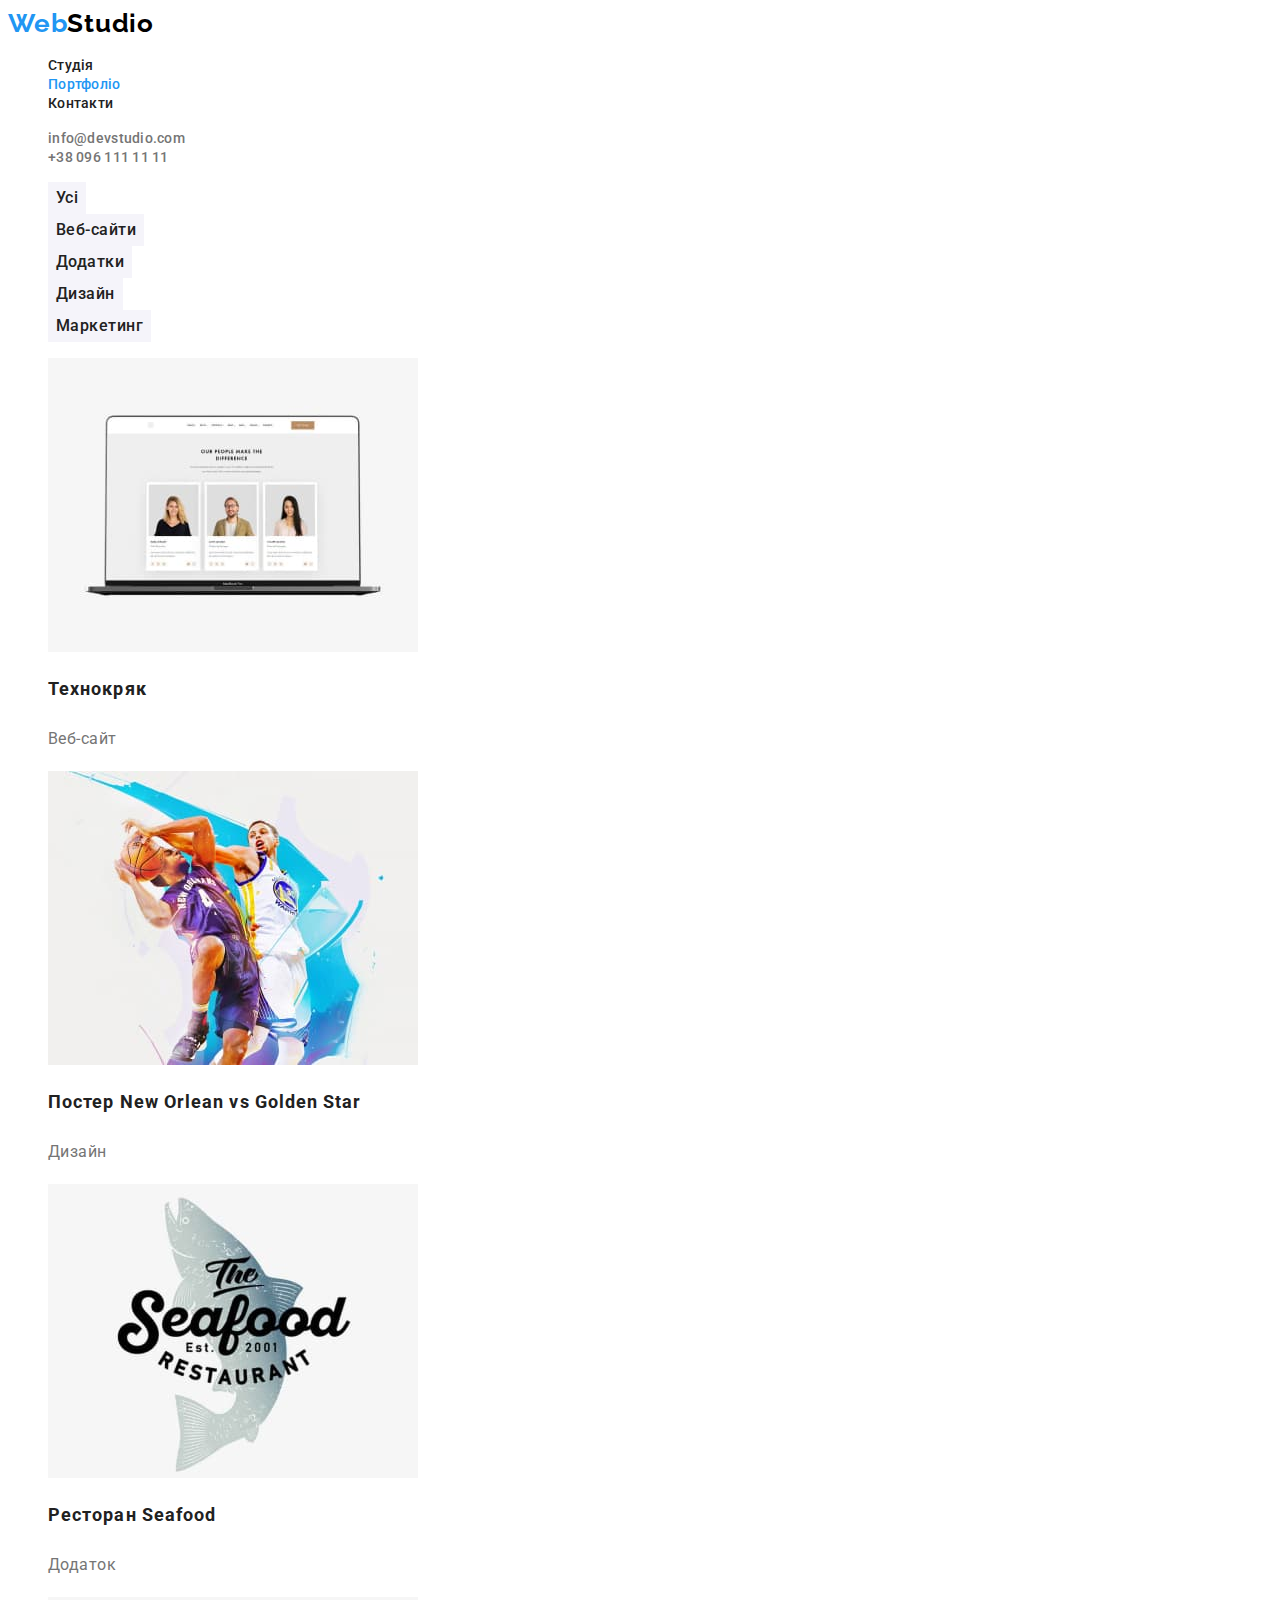
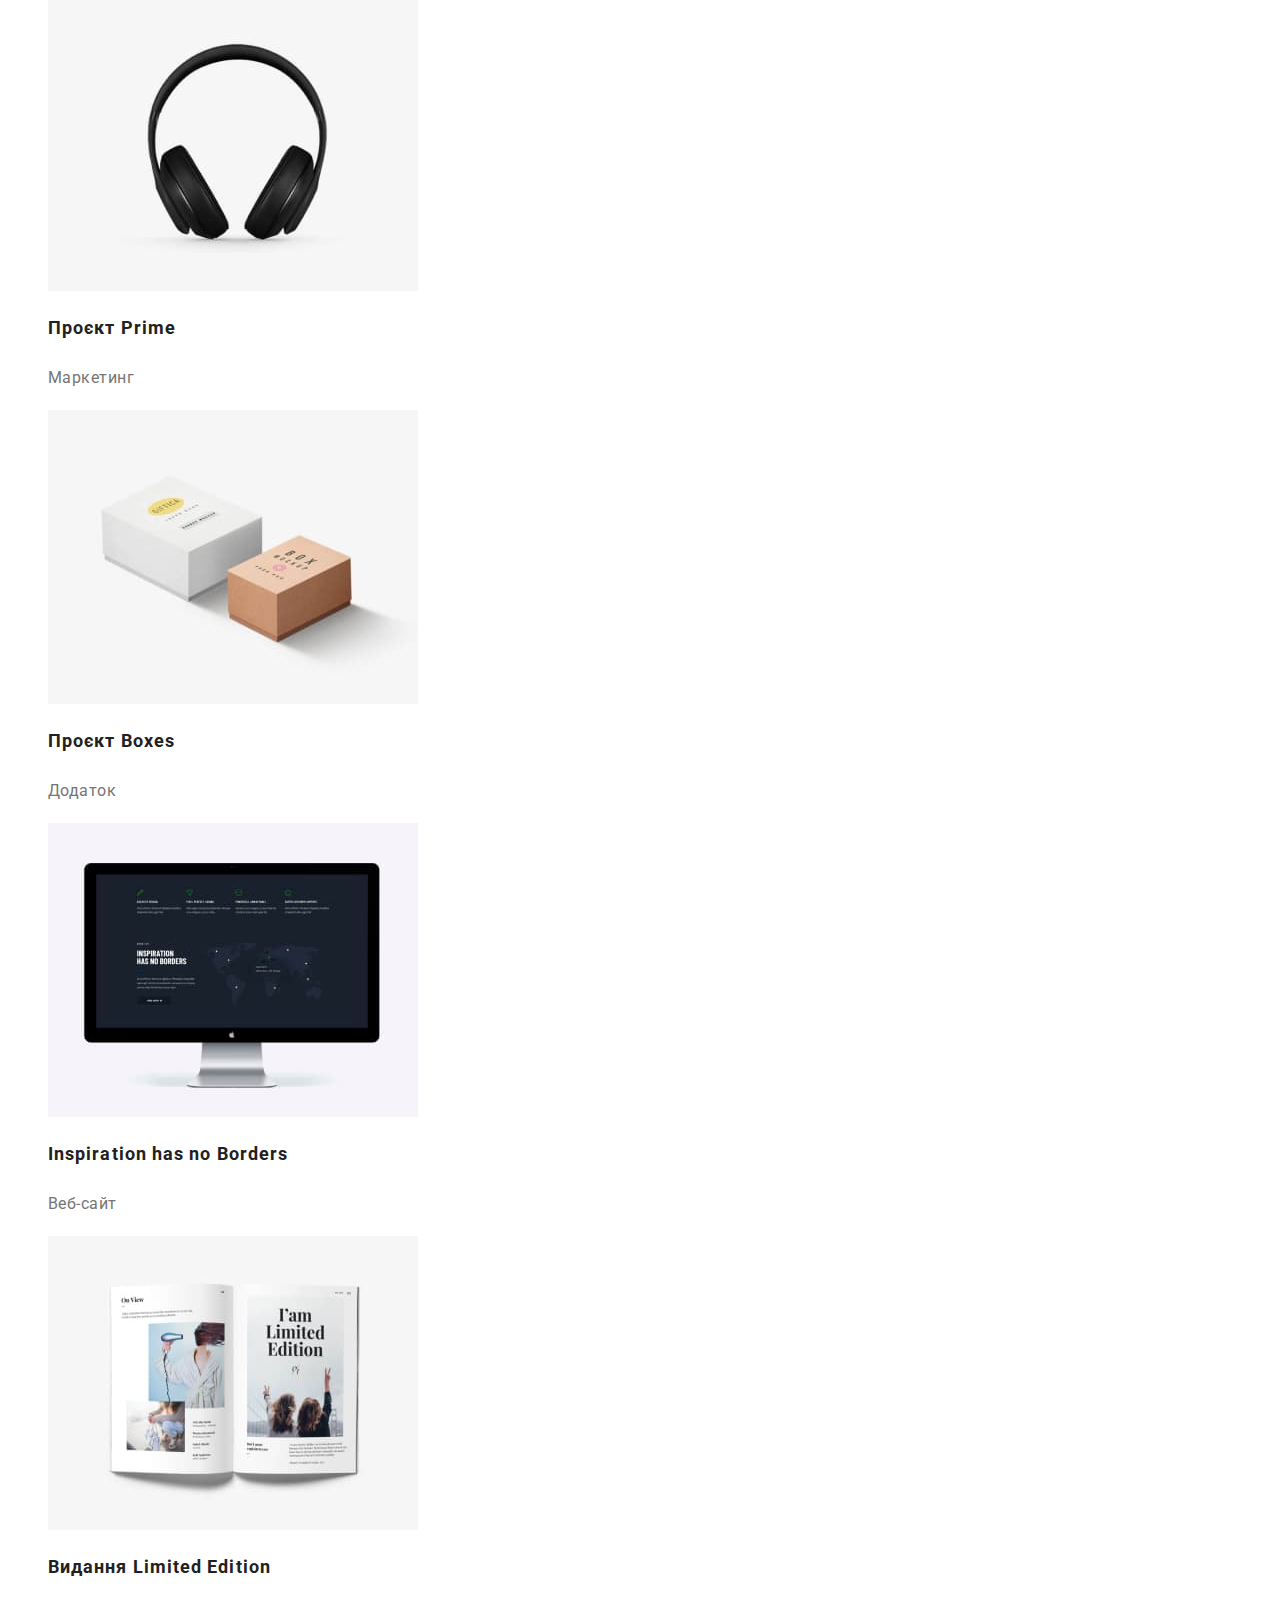
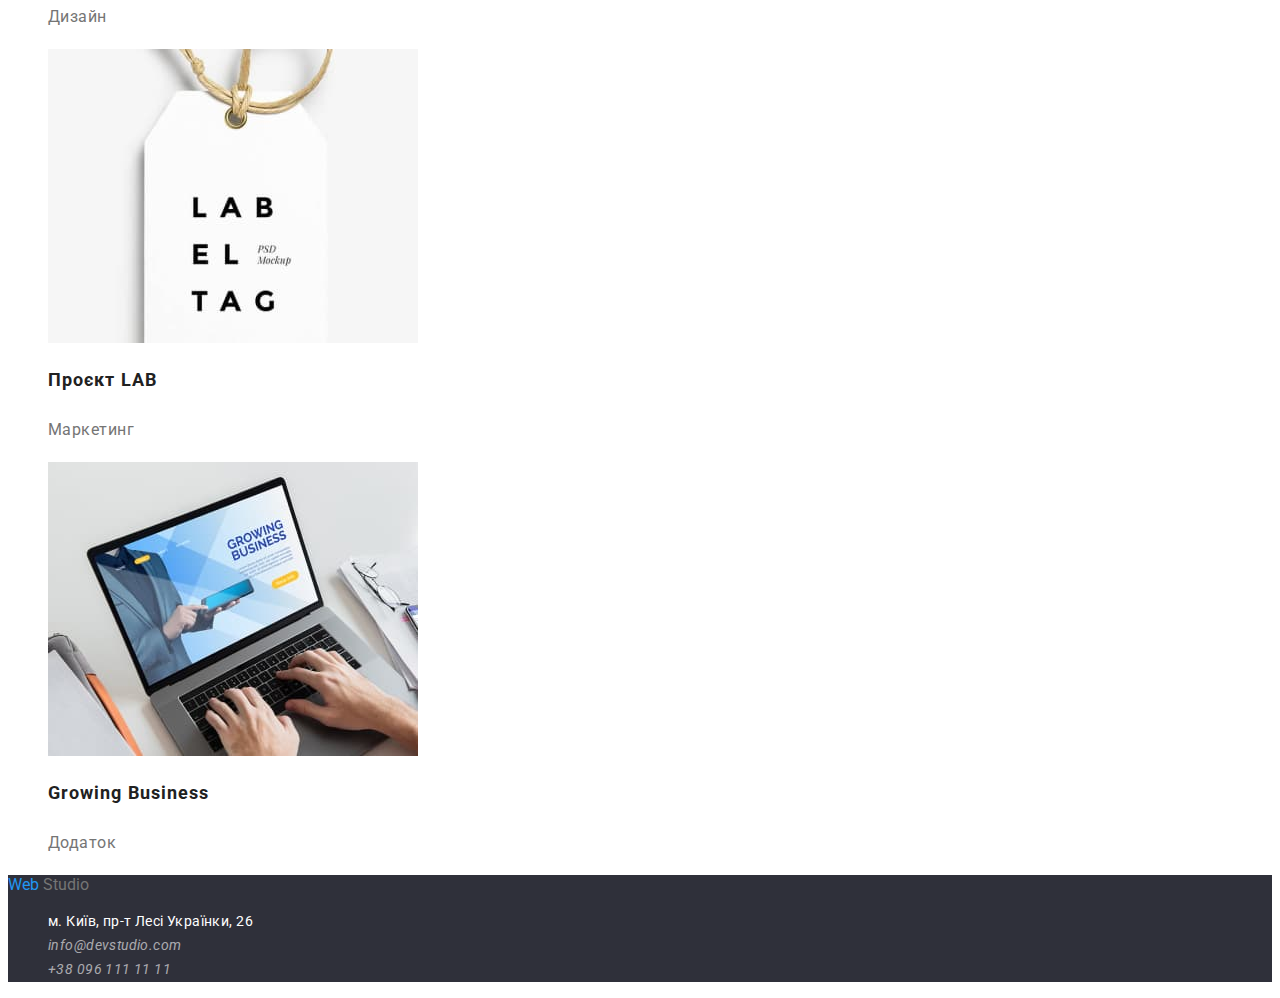
==== commit 28621b69: "Homework-2" ====
--- a/portfolio.html
+++ b/portfolio.html
@@ -12,16 +12,17 @@
     <link rel="stylesheet" href="./CSS/styles.css" />
   </head>
   <body class="site-body">
-     <!-- Шапка -->
+
+     <!-- Header -->
 
     <header class="header">
-      <a class="header-logo underline-none"  href="./studio.html" lang="en">
+      <a class="header-logo underline-none"  href="./index.html" lang="en">
         <span class="header-logo-half">Web</span>Studio</a
       >
       <nav class="header-navigation">
         <ul class="header-pages-list point-none" >
           <li class="header-studio-page">
-            <a class="header-studio-link underline-none"  href="./studio.html">Студія</a>
+            <a class="header-studio-link underline-none"  href="./index.html">Студія</a>
           </li>
           <li class="header-portfolio-page">
             <a class="header-studio-link underline-none current"  href="./portfolio.html">Портфоліо</a>
@@ -45,7 +46,7 @@
 
     <!-- Основное содержание -->
     <main>
-      <h1 class="portfolio-title">Портфоліо</h1>
+      <h1 class="portfolio-title visually-hidden">Портфоліо</h1>
       <section class="portfolio">
         <ul class="portfolio-list point-none">
           <li class="portfolio-item-btn">
@@ -161,7 +162,9 @@
         </ul>
       </section>
     </main>
-    <!-- Нижняя часть -->
+
+    <!-- Footer -->
+
     <footer class="footer"
       <a class="footer-logo" lang="en" href="/index.html"> <span class="footer-logo-half">Web</span> Studio</a>
       <address class="footer-contacts">
--- a/CSS/styles.css
+++ b/CSS/styles.css
@@ -3,9 +3,11 @@
   --secondary-text-color: #212121;
   --white-color: #ffffff;
   --black-color: #000000;
-  --background: #f5f4fa;
+  --background: #ffffff;
   --background-hero-footer: #2f303a;
   --accent-color: #2196f3;
+  --footer-color-contacts: rgba(255, 255, 255, 0.6);
+  --background-color-btn: #f5f4fa;
 }
 
 /*------------- studio.html------------ */
@@ -24,10 +26,8 @@
   text-decoration: none;
 }
 
-/* -------Шапка------- */
-
-.header-logo:focus {
-}
+/* -------Header------- */
+
 .header-logo {
   font-family: "Raleway";
   font-weight: 700;
@@ -49,163 +49,209 @@
   color: var(--secondary-text-color);
 }
 
-a.current {
-  color: var(--accent-color);
-}
-
-.header-studio-page {
-}
+.current {
+  color: var(--accent-color);
+}
+
 .header-studio-link:hover,
-.header-studio-link:focus {
-  color: var(--primary-text-color);
-}
-.header-portfolio-page {
-  color: var(--accent-color);
-}
-.header-contacts-page {
-}
-.header-contacts {
-}
-.header-contacts-list {
-}
+.header-studio-link:focus,
 .header-mail:hover,
-.header-mail:focus {
-  color: var(--accent-color);
-}
+.header-mail:focus,
 .header-phone:hover,
 .header-phone:focus {
-  color: rgb(32, 212, 22);
-}
+  color: var(--accent-color);
+}
+.header-mail,
+.header-phone {
+  font-weight: 500;
+  font-size: 14px;
+  line-height: 1.14;
+  letter-spacing: 0.02em;
+  color: var(--primary-text-color);
+}
+
+/* ----------Основное содержание Студия-------- */
 .hero {
+  background-color: var(--background-hero-footer);
 }
 .hero-title {
-}
+  font-weight: 900;
+  font-size: 44px;
+  line-height: 1.36;
+  text-align: center;
+  letter-spacing: 0.06em;
+  text-transform: uppercase;
+  color: var(--white-color);
+}
+
+.hero-button {
+  width: 216px;
+  height: 50px;
+  background-color: var(--accent-color);
+  color: var(--white-color);
+  font-family: "Roboto";
+  font-style: normal;
+  font-weight: 700;
+  font-size: 16px;
+  line-height: 1.88;
+  text-align: center;
+  letter-spacing: 0.06em;
+}
+
 .hero-button:hover,
 .hero-button:focus {
-  color: rgb(32, 212, 22);
-}
-.advantages {
-}
-.advantages-title {
-}
-.advantages-list {
-}
-.advantages-item {
-}
+  cursor: help;
+}
+
+.visually-hidden {
+  position: absolute;
+  white-space: nowrap;
+  width: 1px;
+  height: 1px;
+  overflow: hidden;
+  border: 0;
+  padding: 0;
+  clip: rect(0 0 0 0);
+  clip-path: inset(50%);
+  margin: -1px;
+}
+
 .advantage {
+  font-weight: 700;
+  font-size: 14px;
+  line-height: 1.14;
+  letter-spacing: 0.03em;
+  text-transform: uppercase;
+  color: var(--secondary-text-color);
 }
 .advantage-description {
-}
-.specialization {
-}
+  font-size: 14px;
+  line-height: 1.7;
+  letter-spacing: 0.03em;
+}
+
 .specialization-title {
-}
-.specialization-list {
-}
-.specialization-item {
-}
+  font-size: 36px;
+  line-height: 1.67;
+  text-align: center;
+  letter-spacing: 0.03em;
+  color: var(--secondary-text-color);
+}
+
 .team {
-}
+  background-color: #f5f4fa;
+}
+
 .team-title {
-}
-.team-list {
-}
-.team-member {
-}
+  color: var(--secondary-text-color);
+  font-size: 36px;
+  line-height: 1.67;
+  letter-spacing: 0.03em;
+}
+
 .team-member-name {
+  font-weight: 500;
+  font-size: 16px;
+  line-height: 1.19;
+  text-align: center;
+  letter-spacing: 0.03em;
+  color: var(--secondary-text-color);
 }
 .team-member-position {
-}
+  font-weight: 400;
+  font-size: 16px;
+  line-height: 1.19;
+  font-style: 400;
+  text-align: center;
+  letter-spacing: 0.03em;
+}
+
 .footer {
-}
+  background-color: var(--background-hero-footer);
+}
+
+.footer-logo {
+  font-family: "Raleway";
+  font-weight: 700;
+  font-size: 26px;
+  line-height: 1.19;
+  letter-spacing: 0.03em;
+  color: var(--white-color);
+}
+
 .footer-logo-half {
-}
-.footer-contacts {
-}
-.footer-contacts-list {
-}
-.contacts-item-adress {
-}
+  color: var(--accent-color);
+}
+
+.footer-adress {
+  font-size: 14px;
+  font-style: normal;
+  line-height: 1.71;
+  letter-spacing: 0.03em;
+  color: var(--white-color);
+}
+
 .footer-adress:hover,
 .footer-adress:focus {
-  color: rgb(32, 212, 22);
-}
-.contacts-item-mail {
-}
+  color: var(--accent-color);
+}
+.footer-mail {
+  font-size: 14px;
+  line-height: 1.71;
+  letter-spacing: 0.03em;
+  color: var(--footer-color-contacts);
+}
+
 .footer-mail:hover,
 .footer-mail:focus {
-  color: rgb(32, 212, 22);
-}
-.contacts-item-phone {
+  color: var(--accent-color);
+}
+
+.footer-phone {
+  font-size: 14px;
+  line-height: 1.71;
+  letter-spacing: 0.03em;
+  color: var(--footer-color-contacts);
 }
 .footer-phone:hover,
 .footer-phone:focus {
-  color: rgb(32, 212, 22);
+  color: var(--accent-color);
 }
 
 /* ------portfolio-------- */
 
-.site-body {
-}
-.header-logo {
-}
-.header-logo-half {
-}
-.header-navigation {
-}
-.header-pages-list {
-}
-.header-studio-page {
-}
-.header-studio-link {
-}
-.header-portfolio-page {
-}
-.header-contacts-page {
-}
-.header-contacts {
-}
-.header-contacts-list {
-}
-.header-mail {
-}
-.header-phone {
-}
-.portfolio-title {
-}
-.portfolio {
-}
-.portfolio-list {
-}
-.portfolio-item-btn {
+.portfolio-btn {
+  background-color: var(--background-color-btn);
+  font-family: inherit;
+  font-style: normal;
+  font-weight: 500;
+  font-size: 16px;
+  line-height: 1.63;
+  letter-spacing: 0.03em;
+  color: var(--secondary-text-color);
+  border-color: transparent;
 }
 .portfolio-btn:hover,
 .portfolio-btn:focus {
-  color: rgb(32, 212, 22);
-}
-.portfolio-examples-list {
-}
-.portfolio-examples-item {
-}
+  background-color: var(--accent-color);
+  color: var(--white-color);
+  cursor: pointer;
+}
+
 .porfolio-link:hover,
 .porfolio-link:focus {
   color: rgb(32, 212, 22);
 }
 .portfolio-example-name {
+  font-weight: 700;
+  font-size: 18px;
+  line-height: 2;
+  letter-spacing: 0.06em;
+  color: var(--secondary-text-color);
 }
 .portfolio-example-product {
-}
-.footer {
-}
-.footer-logo-half {
-}
-.footer-contacts {
-}
-.footer-contacts-list {
-}
-.footer-contacts-adress {
-}
-.footer-contacts-mail {
-}
-.footer-contacts-phone {
-}
+  font-size: 16px;
+  line-height: 2;
+  letter-spacing: 0.03em;
+  color: var(--primary-text-color);
+}
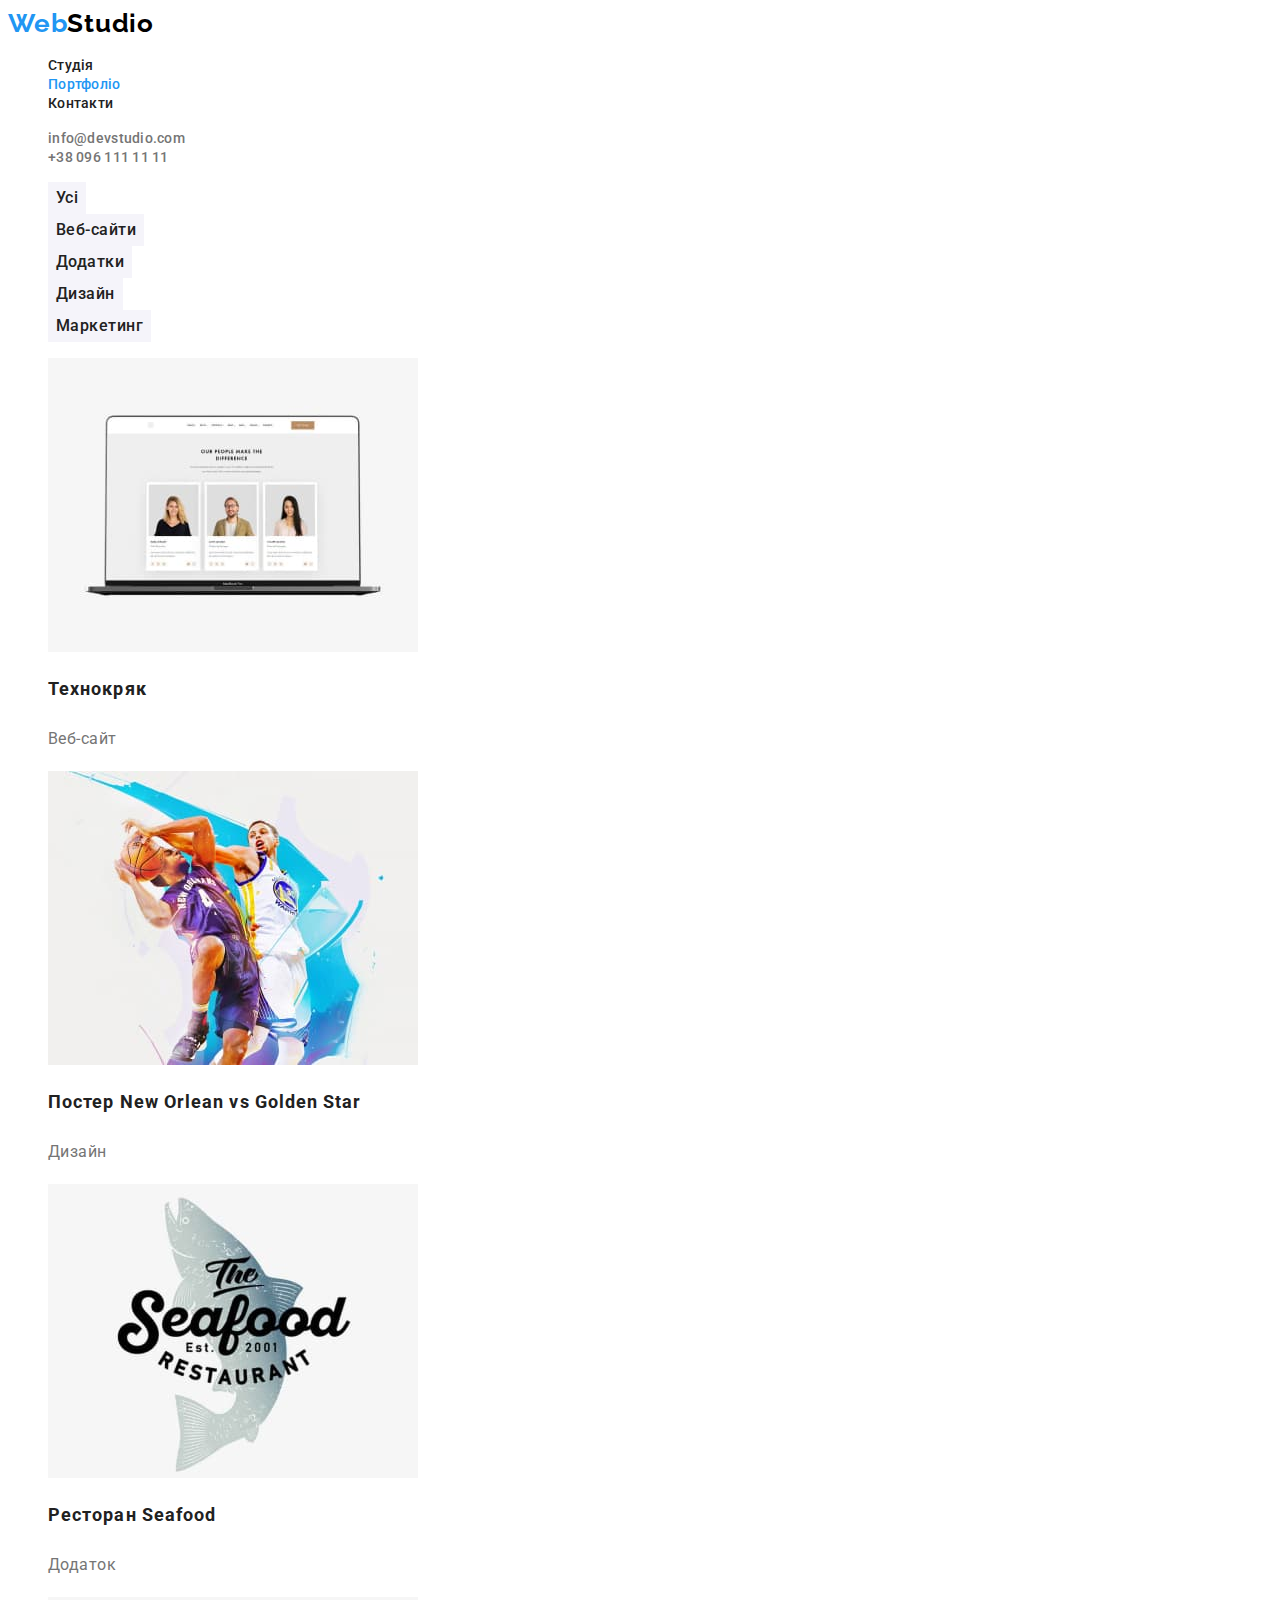
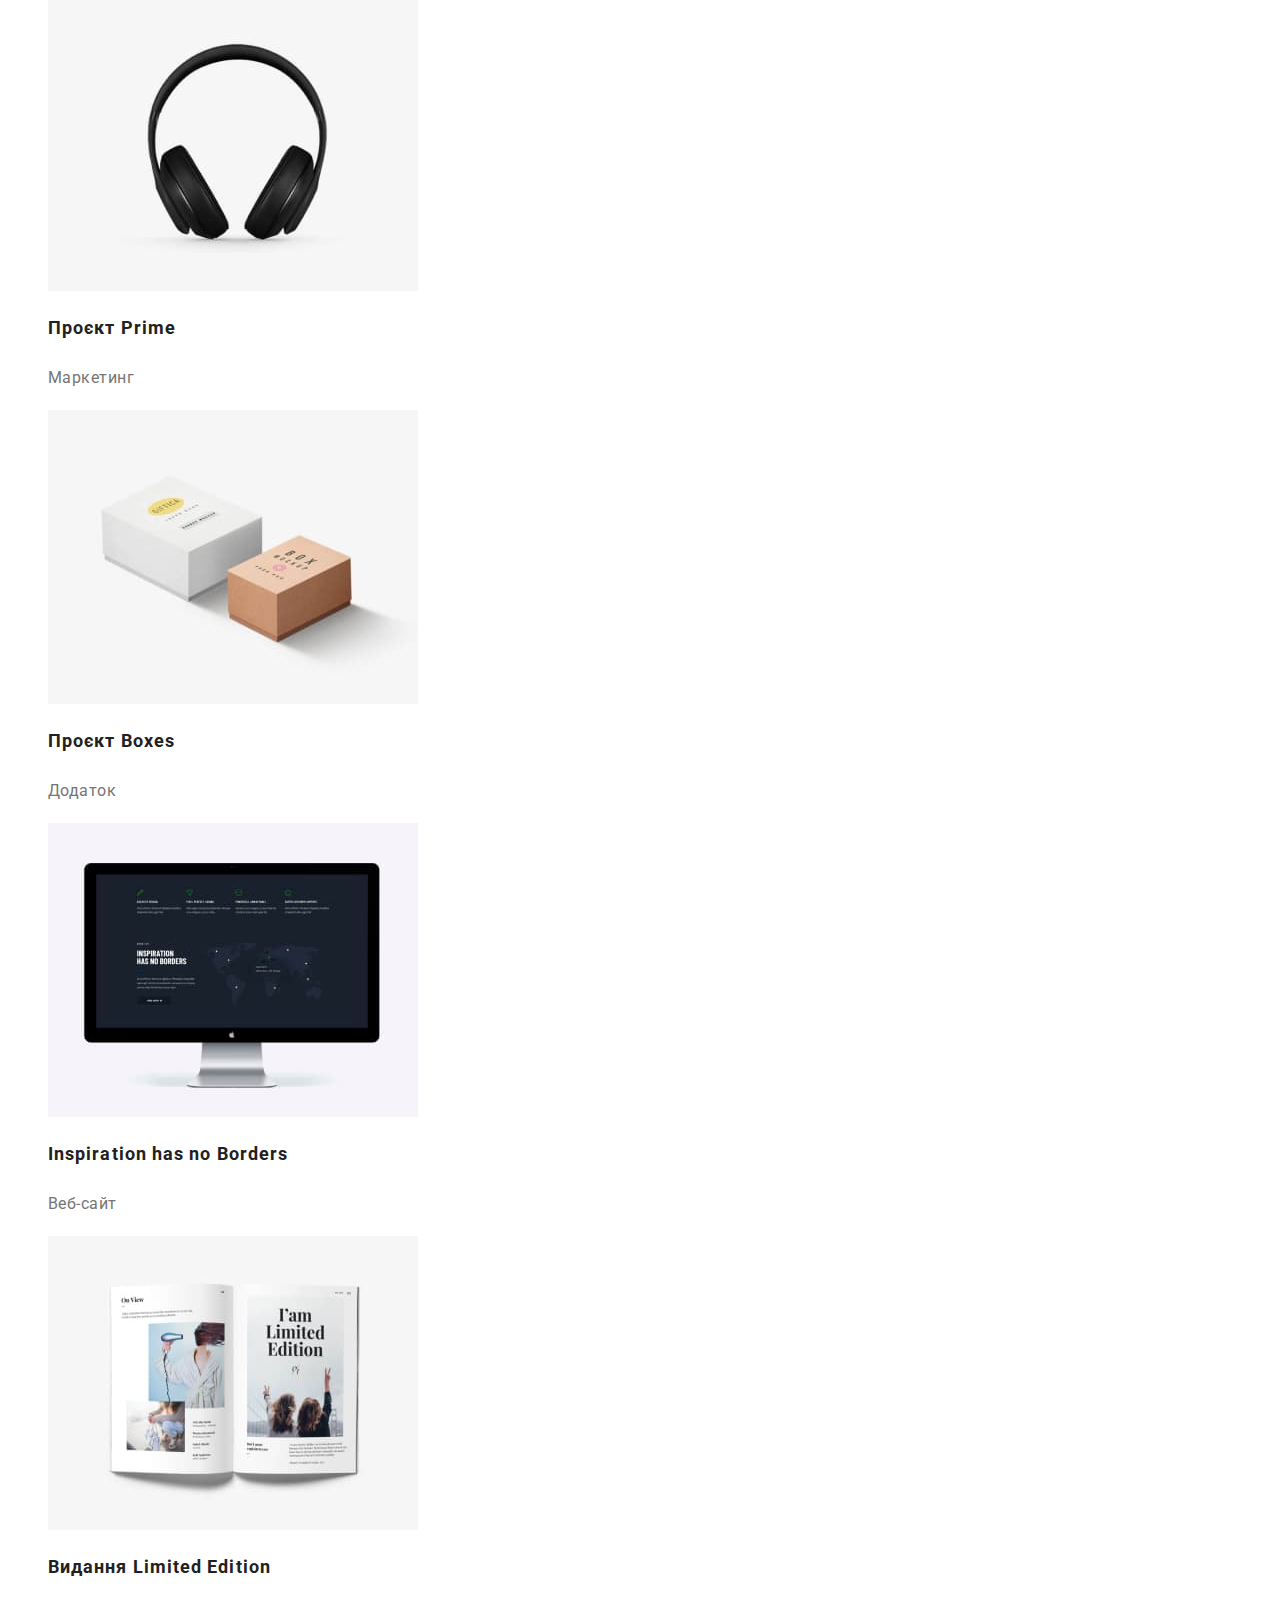
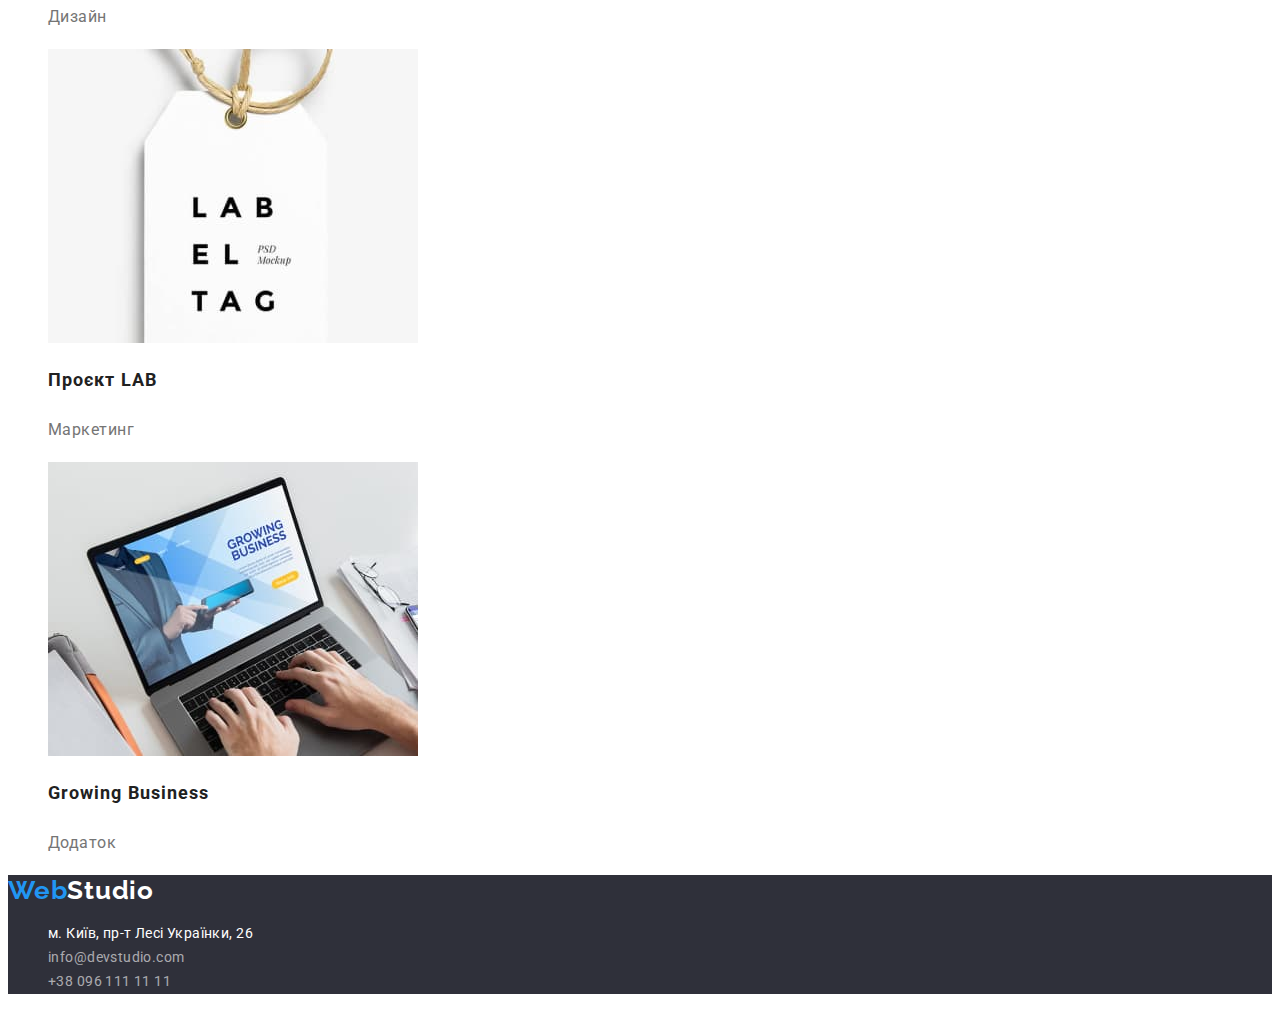
==== commit 763ba9e1: "homework-2.2" ====
--- a/portfolio.html
+++ b/portfolio.html
@@ -5,49 +5,59 @@
     <meta http-equiv="X-UA-Compatible" content="IE=edge" />
     <meta name="viewport" content="width=, initial-scale=1.0" />
     <title>Portfolio</title>
-    <link rel="preconnect" href="https://fonts.googleapis.com"> 
-    <link rel="preconnect" href="https://fonts.gstatic.com" crossorigin>
-    <link href="https://fonts.googleapis.com/css2?family=Montserrat:wght@400;700&family=Raleway:wght@700&family=Roboto:wght@400;500;700;900&display=swap" rel="stylesheet">
-    
+    <link rel="preconnect" href="https://fonts.googleapis.com" />
+    <link rel="preconnect" href="https://fonts.gstatic.com" crossorigin />
+    <link
+      href="https://fonts.googleapis.com/css2?family=Montserrat:wght@400;700&family=Raleway:wght@700&family=Roboto:wght@400;500;700;900&display=swap"
+      rel="stylesheet"
+    />
+
     <link rel="stylesheet" href="./CSS/styles.css" />
   </head>
   <body class="site-body">
-
-     <!-- Header -->
+    <!-- Header -->
 
     <header class="header">
-      <a class="header-logo underline-none"  href="./index.html" lang="en">
+      <a class="header-logo underline-none" href="./index.html" lang="en">
         <span class="header-logo-half">Web</span>Studio</a
       >
       <nav class="header-navigation">
-        <ul class="header-pages-list point-none" >
+        <ul class="header-pages-list point-none">
           <li class="header-studio-page">
-            <a class="header-studio-link underline-none"  href="./index.html">Студія</a>
+            <a class="header-studio-link underline-none" href="./index.html"
+              >Студія</a
+            >
           </li>
           <li class="header-portfolio-page">
-            <a class="header-studio-link underline-none current"  href="./portfolio.html">Портфоліо</a>
+            <a
+              class="header-studio-link underline-none current"
+              href="./portfolio.html"
+              >Портфоліо</a
+            >
           </li>
           <li class="header-contacts-page">
-            <a class="header-studio-link underline-none"  href="#">Контакти</a>
+            <a class="header-studio-link underline-none" href="#">Контакти</a>
           </li>
         </ul>
       </nav>
       <ul class="header-contacts point-none">
         <li class="header-contacts-list">
-          <a class="header-mail underline-none"  href="mailto:info@devstudio.com"
+          <a class="header-mail underline-none" href="mailto:info@devstudio.com"
             >info@devstudio.com</a
           >
         </li>
         <li class="header-contacts-list">
-          <a class="header-phone underline-none" href="tel:+380961111111">+38 096 111 11 11</a>
+          <a class="header-phone underline-none" href="tel:+380961111111"
+            >+38 096 111 11 11</a
+          >
         </li>
       </ul>
     </header>
 
     <!-- Основное содержание -->
     <main>
-      <h1 class="portfolio-title visually-hidden">Портфоліо</h1>
       <section class="portfolio">
+        <h1 class="visually-hidden">Портфоліо</h1>
         <ul class="portfolio-list point-none">
           <li class="portfolio-item-btn">
             <button type="button" class="portfolio-btn">Усі</button>
@@ -78,7 +88,7 @@
             </a>
           </li>
           <li>
-            <a class="porfolio-link underline-none " href="#">
+            <a class="porfolio-link underline-none" href="#">
               <img
                 src="/images/img2.jpg"
                 alt="Постер з баскетболістами"
@@ -91,7 +101,7 @@
             </a>
           </li>
           <li>
-            <a class="porfolio-link underline-none " href="#">
+            <a class="porfolio-link underline-none" href="#">
               <img
                 src="/images/img3.jpg"
                 alt="Логтип рибного ресторану"
@@ -102,14 +112,14 @@
             </a>
           </li>
           <li>
-            <a class="porfolio-link underline-none " href="#">
+            <a class="porfolio-link underline-none" href="#">
               <img src="/images/img4.jpg" alt="Навушники" width="370" />
               <h2 class="portfolio-example-name">Проєкт Prime</h2>
               <p class="portfolio-example-product">Маркетинг</p>
             </a>
           </li>
           <li>
-            <a class="porfolio-link underline-none " href="#">
+            <a class="porfolio-link underline-none" href="#">
               <img
                 src="/images/img5.jpg"
                 alt="Дві коробки на столі"
@@ -120,7 +130,7 @@
             </a>
           </li>
           <li>
-            <a class="porfolio-link underline-none " href="#">
+            <a class="porfolio-link underline-none" href="#">
               <img
                 src="/images/img6.jpg"
                 alt="Монітор з різними напмсами на екрані"
@@ -131,7 +141,7 @@
             </a>
           </li>
           <li>
-            <a class="porfolio-link underline-none " href="#">
+            <a class="porfolio-link underline-none" href="#">
               <img
                 src="/images/img7.jpg"
                 alt="Розгорнутий глянцевий журнал"
@@ -142,14 +152,14 @@
             </a>
           </li>
           <li>
-            <a class="porfolio-link underline-none " href="#">
+            <a class="porfolio-link underline-none" href="#">
               <img src="/images/img8.jpg" alt="Етикетка товару" width="370" />
               <h2 class="portfolio-example-name">Проєкт LAB</h2>
               <p class="portfolio-example-product">Маркетинг</p>
             </a>
           </li>
           <li>
-            <a class="porfolio-link underline-none " href="#">
+            <a class="porfolio-link underline-none" href="#">
               <img
                 src="/images/img9.jpg"
                 alt="На ноубуці відкрито додаток"
@@ -165,22 +175,36 @@
 
     <!-- Footer -->
 
-    <footer class="footer"
-      <a class="footer-logo" lang="en" href="/index.html"> <span class="footer-logo-half">Web</span> Studio</a>
+    <footer class="footer">
+      <a class="footer-logo underline-none" lang="en" href="/index.html">
+        <span class="footer-logo-half">Web</span>Studio</a
+      >
+
       <address class="footer-contacts">
         <ul class="footer-contacts-list point-none">
           <li class="contacts-item-adress">
-            <a class="footer-adress underline-none"
+            <a
+              class="footer-adress underline-none"
               href="https://goo.gl/maps/CPtrU1FHBa2aNyZL9"
               target="_blank"
               rel="noopener noreferrer nofollow"
               >м. Київ, пр-т Лесі Українки, 26</a
             >
           </li>
-          <li class="contacts-item-mail"><a class="footer-mail underline-none" href="mailto:info@devstudio.com">info@devstudio.com</a></li>
-          <li class="contacts-item-phone"><a class="footer-phone underline-none" href="tel:+380961111111">+38 096 111 11 11</a></li>
+          <li class="contacts-item-mail">
+            <a
+              class="footer-mail underline-none"
+              href="mailto:info@devstudio.com"
+              >info@devstudio.com</a
+            >
+          </li>
+          <li class="contacts-item-phone">
+            <a class="footer-phone underline-none" href="tel:+380961111111"
+              >+38 096 111 11 11</a
+            >
+          </li>
         </ul>
       </address>
     </footer>
   </body>
-</html>+</html>
--- a/CSS/styles.css
+++ b/CSS/styles.css
@@ -13,7 +13,7 @@
 /*------------- studio.html------------ */
 
 .site-body {
-  font-family: "Roboto", "sans-serif";
+  font-family: "Roboto", sans-serif;
   background-color: var(--background);
   color: var(--primary-text-color);
 }
@@ -29,7 +29,7 @@
 /* -------Header------- */
 
 .header-logo {
-  font-family: "Raleway";
+  font-family: "Raleway", sans-serif;
   font-weight: 700;
   font-size: 26px;
   line-height: 1.19;
@@ -85,11 +85,9 @@
 }
 
 .hero-button {
-  width: 216px;
-  height: 50px;
   background-color: var(--accent-color);
   color: var(--white-color);
-  font-family: "Roboto";
+  font-family: inherit;
   font-style: normal;
   font-weight: 700;
   font-size: 16px;
@@ -100,7 +98,8 @@
 
 .hero-button:hover,
 .hero-button:focus {
-  cursor: help;
+  cursor: pointer;
+  background-color: #188ce8;
 }
 
 .visually-hidden {
@@ -139,7 +138,7 @@
 }
 
 .team {
-  background-color: #f5f4fa;
+  background-color: var(--background-color-btn);
 }
 
 .team-title {
@@ -156,14 +155,14 @@
   text-align: center;
   letter-spacing: 0.03em;
   color: var(--secondary-text-color);
+  background-color: var(--background);
 }
 .team-member-position {
-  font-weight: 400;
-  font-size: 16px;
-  line-height: 1.19;
-  font-style: 400;
-  text-align: center;
-  letter-spacing: 0.03em;
+  font-size: 16px;
+  line-height: 1.19;
+  text-align: center;
+  letter-spacing: 0.03em;
+  background-color: var(--background);
 }
 
 .footer {
@@ -196,6 +195,7 @@
   color: var(--accent-color);
 }
 .footer-mail {
+  font-style: normal;
   font-size: 14px;
   line-height: 1.71;
   letter-spacing: 0.03em;
@@ -208,6 +208,7 @@
 }
 
 .footer-phone {
+  font-style: normal;
   font-size: 14px;
   line-height: 1.71;
   letter-spacing: 0.03em;
@@ -240,8 +241,8 @@
 
 .porfolio-link:hover,
 .porfolio-link:focus {
-  color: rgb(32, 212, 22);
-}
+}
+
 .portfolio-example-name {
   font-weight: 700;
   font-size: 18px;
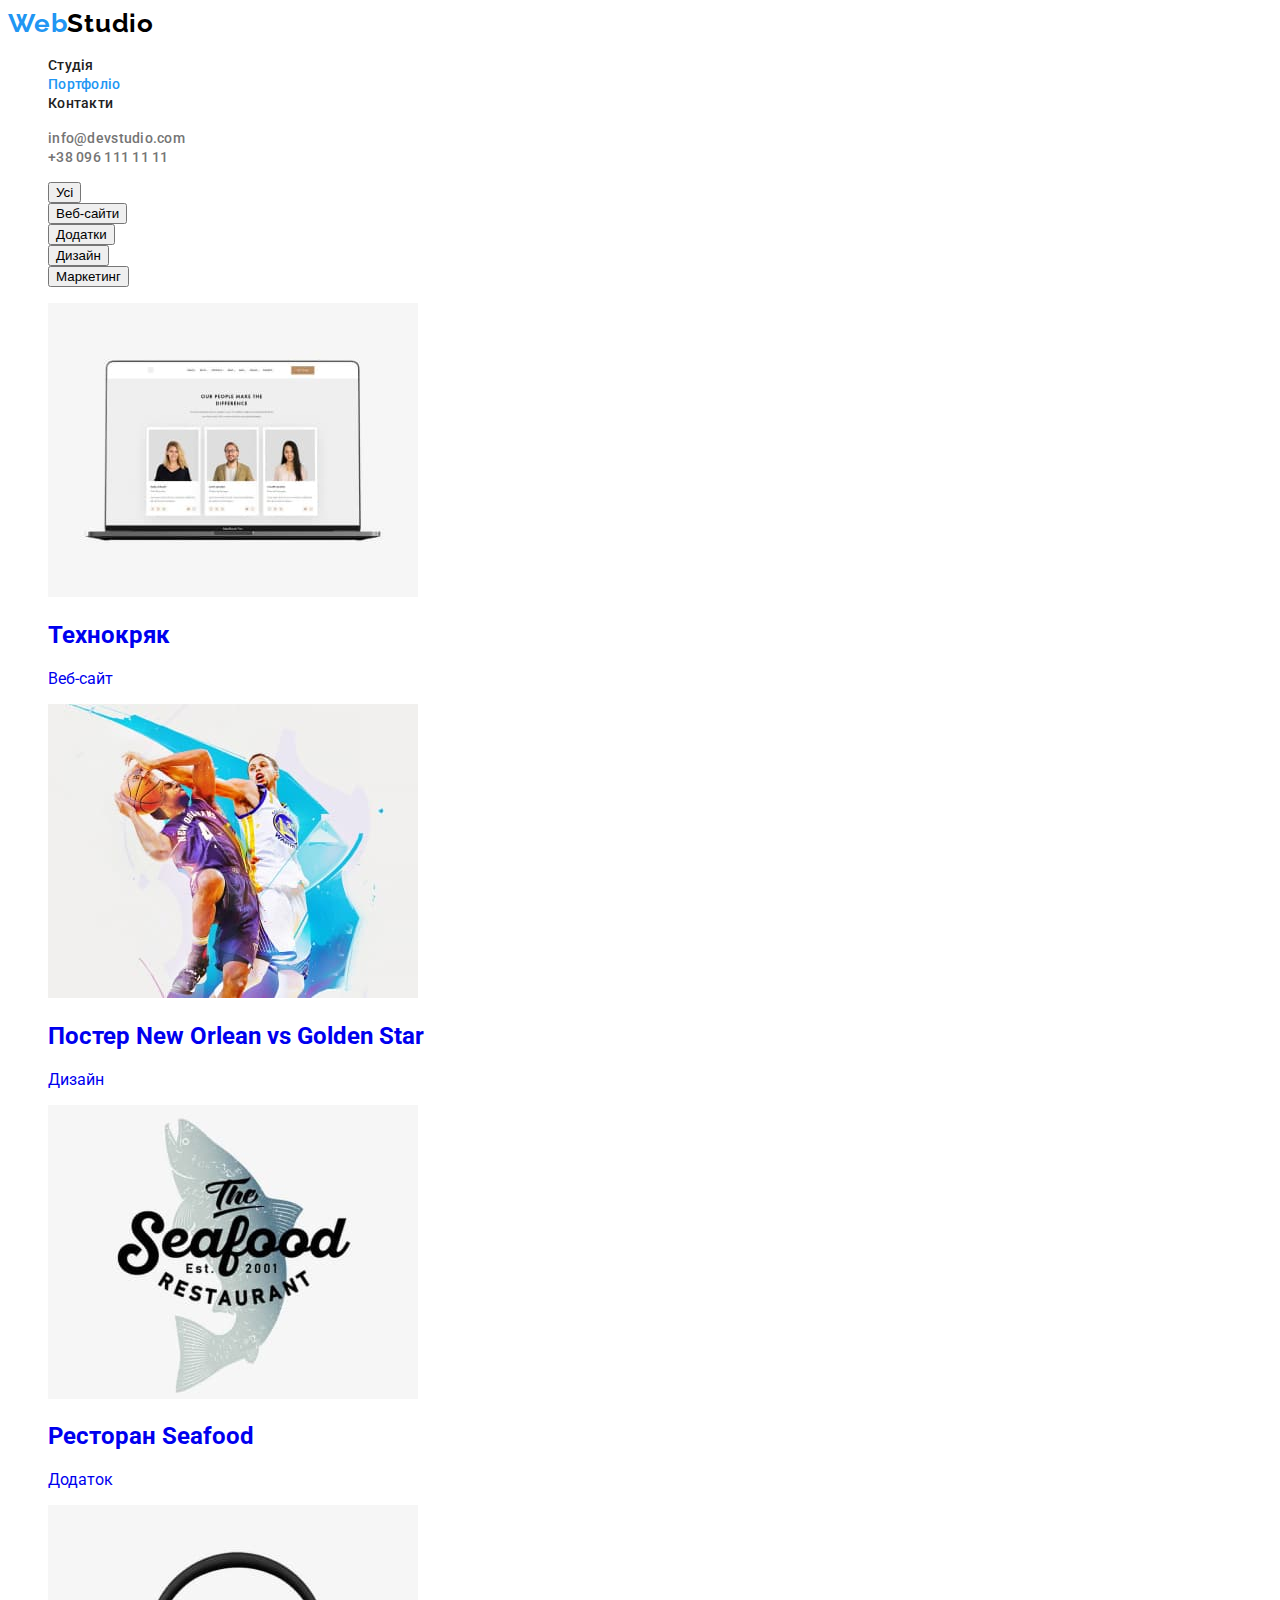
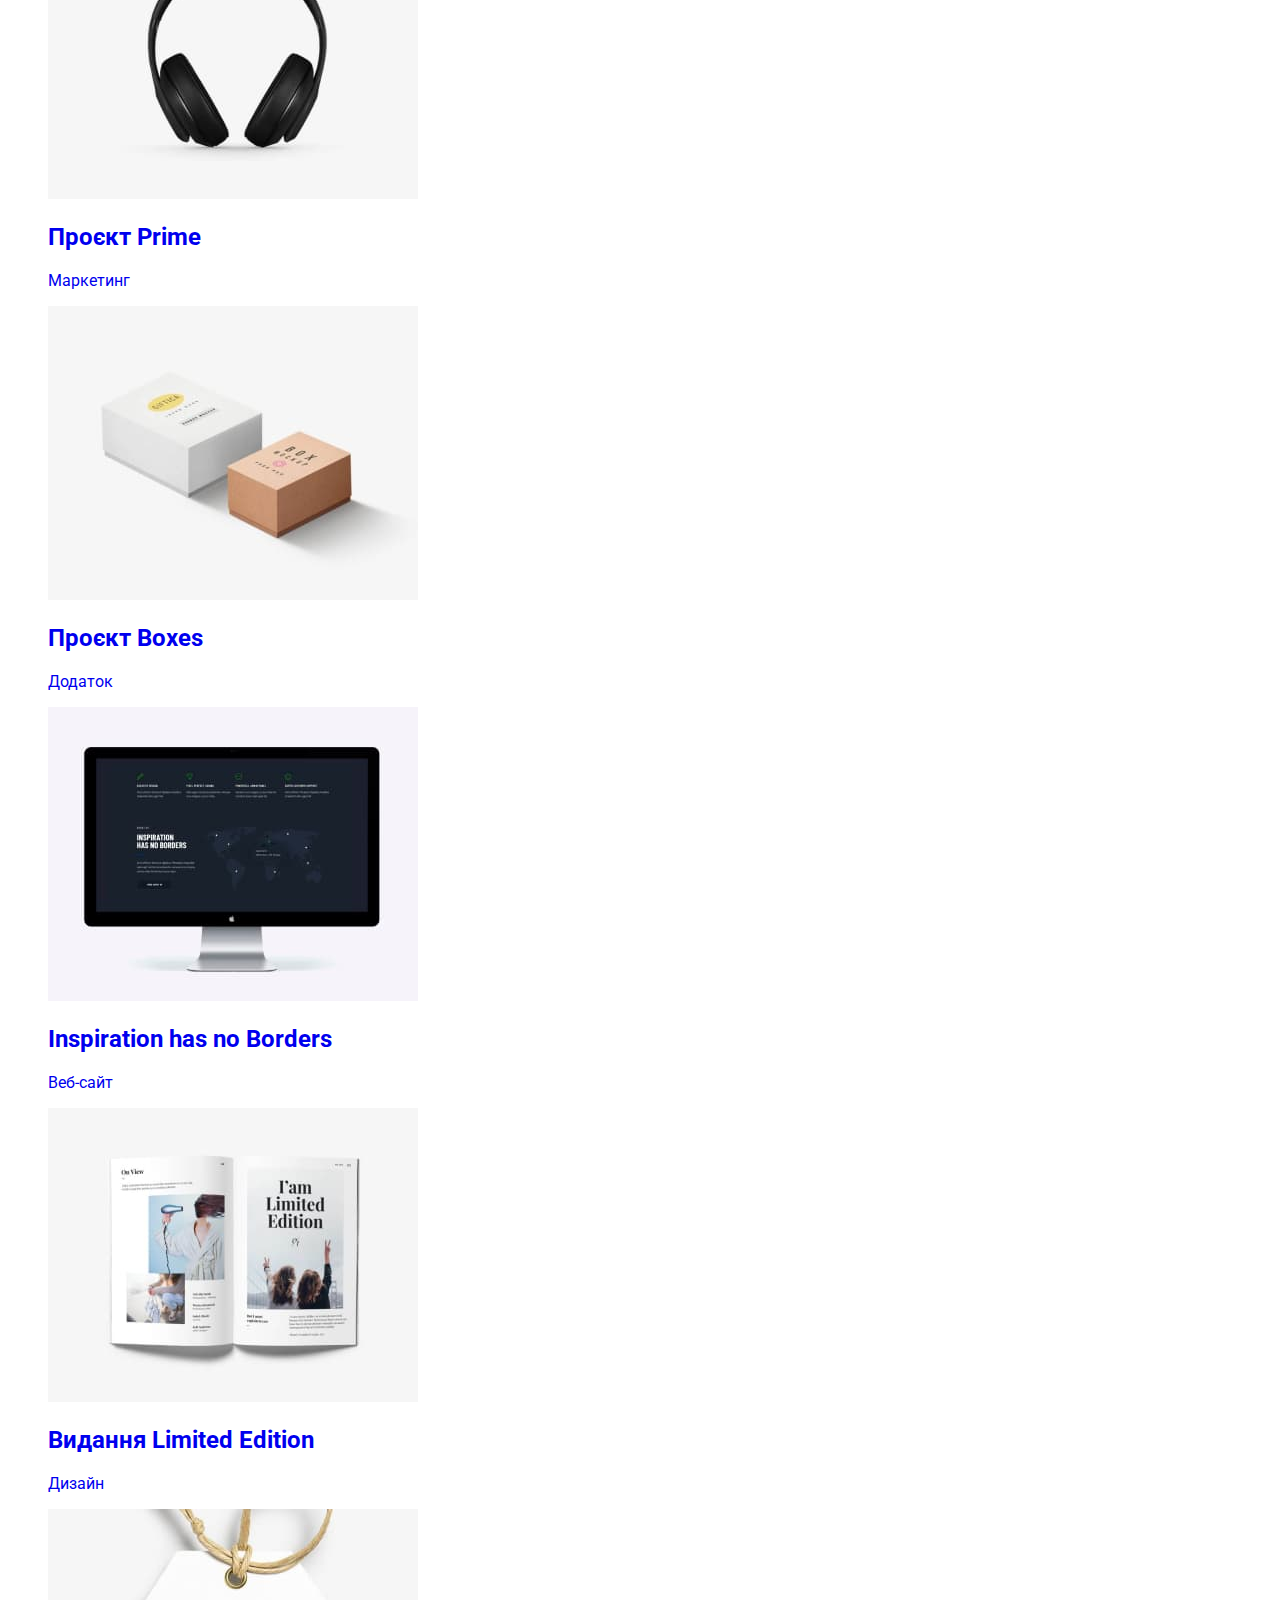
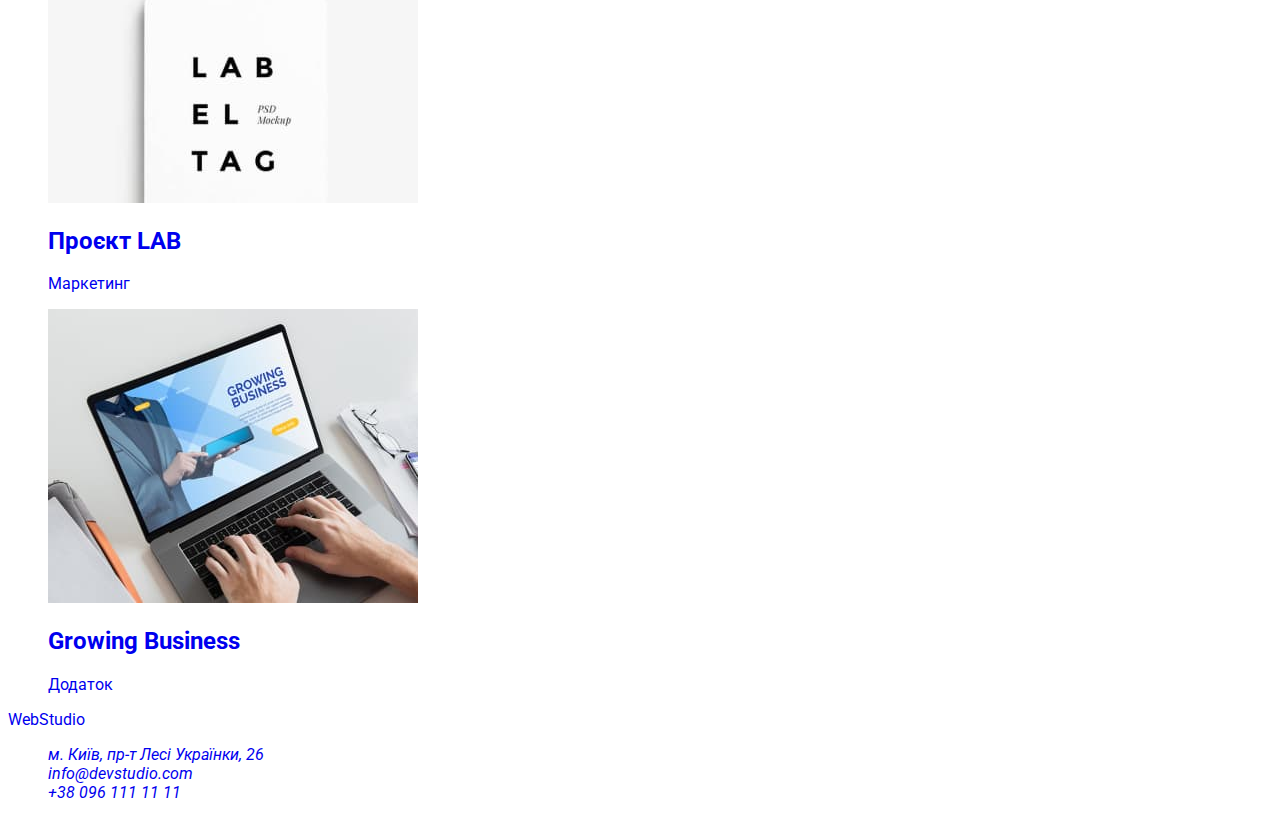
==== commit 0aa42c88: "homework-2.2" ====
--- a/portfolio.html
+++ b/portfolio.html
@@ -79,7 +79,7 @@
           <li class="portfolio-examples-item">
             <a class="porfolio-link underline-none" href="#">
               <img
-                src="/images/img1.jpg"
+                src="./images/img1.jpg"
                 alt="сторінка веб-сайту"
                 width="370"
               />
@@ -90,7 +90,7 @@
           <li>
             <a class="porfolio-link underline-none" href="#">
               <img
-                src="/images/img2.jpg"
+                src="./images/img2.jpg"
                 alt="Постер з баскетболістами"
                 width="370"
               />
@@ -103,7 +103,7 @@
           <li>
             <a class="porfolio-link underline-none" href="#">
               <img
-                src="/images/img3.jpg"
+                src="./images/img3.jpg"
                 alt="Логтип рибного ресторану"
                 width="370"
               />
@@ -113,7 +113,7 @@
           </li>
           <li>
             <a class="porfolio-link underline-none" href="#">
-              <img src="/images/img4.jpg" alt="Навушники" width="370" />
+              <img src="./images/img4.jpg" alt="Навушники" width="370" />
               <h2 class="portfolio-example-name">Проєкт Prime</h2>
               <p class="portfolio-example-product">Маркетинг</p>
             </a>
@@ -121,7 +121,7 @@
           <li>
             <a class="porfolio-link underline-none" href="#">
               <img
-                src="/images/img5.jpg"
+                src="./images/img5.jpg"
                 alt="Дві коробки на столі"
                 width="370"
               />
@@ -132,7 +132,7 @@
           <li>
             <a class="porfolio-link underline-none" href="#">
               <img
-                src="/images/img6.jpg"
+                src="./images/img6.jpg"
                 alt="Монітор з різними напмсами на екрані"
                 width="370"
               />
@@ -143,7 +143,7 @@
           <li>
             <a class="porfolio-link underline-none" href="#">
               <img
-                src="/images/img7.jpg"
+                src="./images/img7.jpg"
                 alt="Розгорнутий глянцевий журнал"
                 width="370"
               />
@@ -153,7 +153,7 @@
           </li>
           <li>
             <a class="porfolio-link underline-none" href="#">
-              <img src="/images/img8.jpg" alt="Етикетка товару" width="370" />
+              <img src="./images/img8.jpg" alt="Етикетка товару" width="370" />
               <h2 class="portfolio-example-name">Проєкт LAB</h2>
               <p class="portfolio-example-product">Маркетинг</p>
             </a>
@@ -161,7 +161,7 @@
           <li>
             <a class="porfolio-link underline-none" href="#">
               <img
-                src="/images/img9.jpg"
+                src="./images/img9.jpg"
                 alt="На ноубуці відкрито додаток"
                 width="370"
               />
--- a/CSS/styles.css
+++ b/CSS/styles.css
@@ -137,9 +137,7 @@
   color: var(--secondary-text-color);
 }
 
-.team {
-  background-color: var(--background-color-btn);
-}
+
 
 .team-title {
   color: var(--secondary-text-color);
@@ -162,8 +160,7 @@
   line-height: 1.19;
   text-align: center;
   letter-spacing: 0.03em;
-  background-color: var(--background);
-}
+  
 
 .footer {
   background-color: var(--background-hero-footer);
